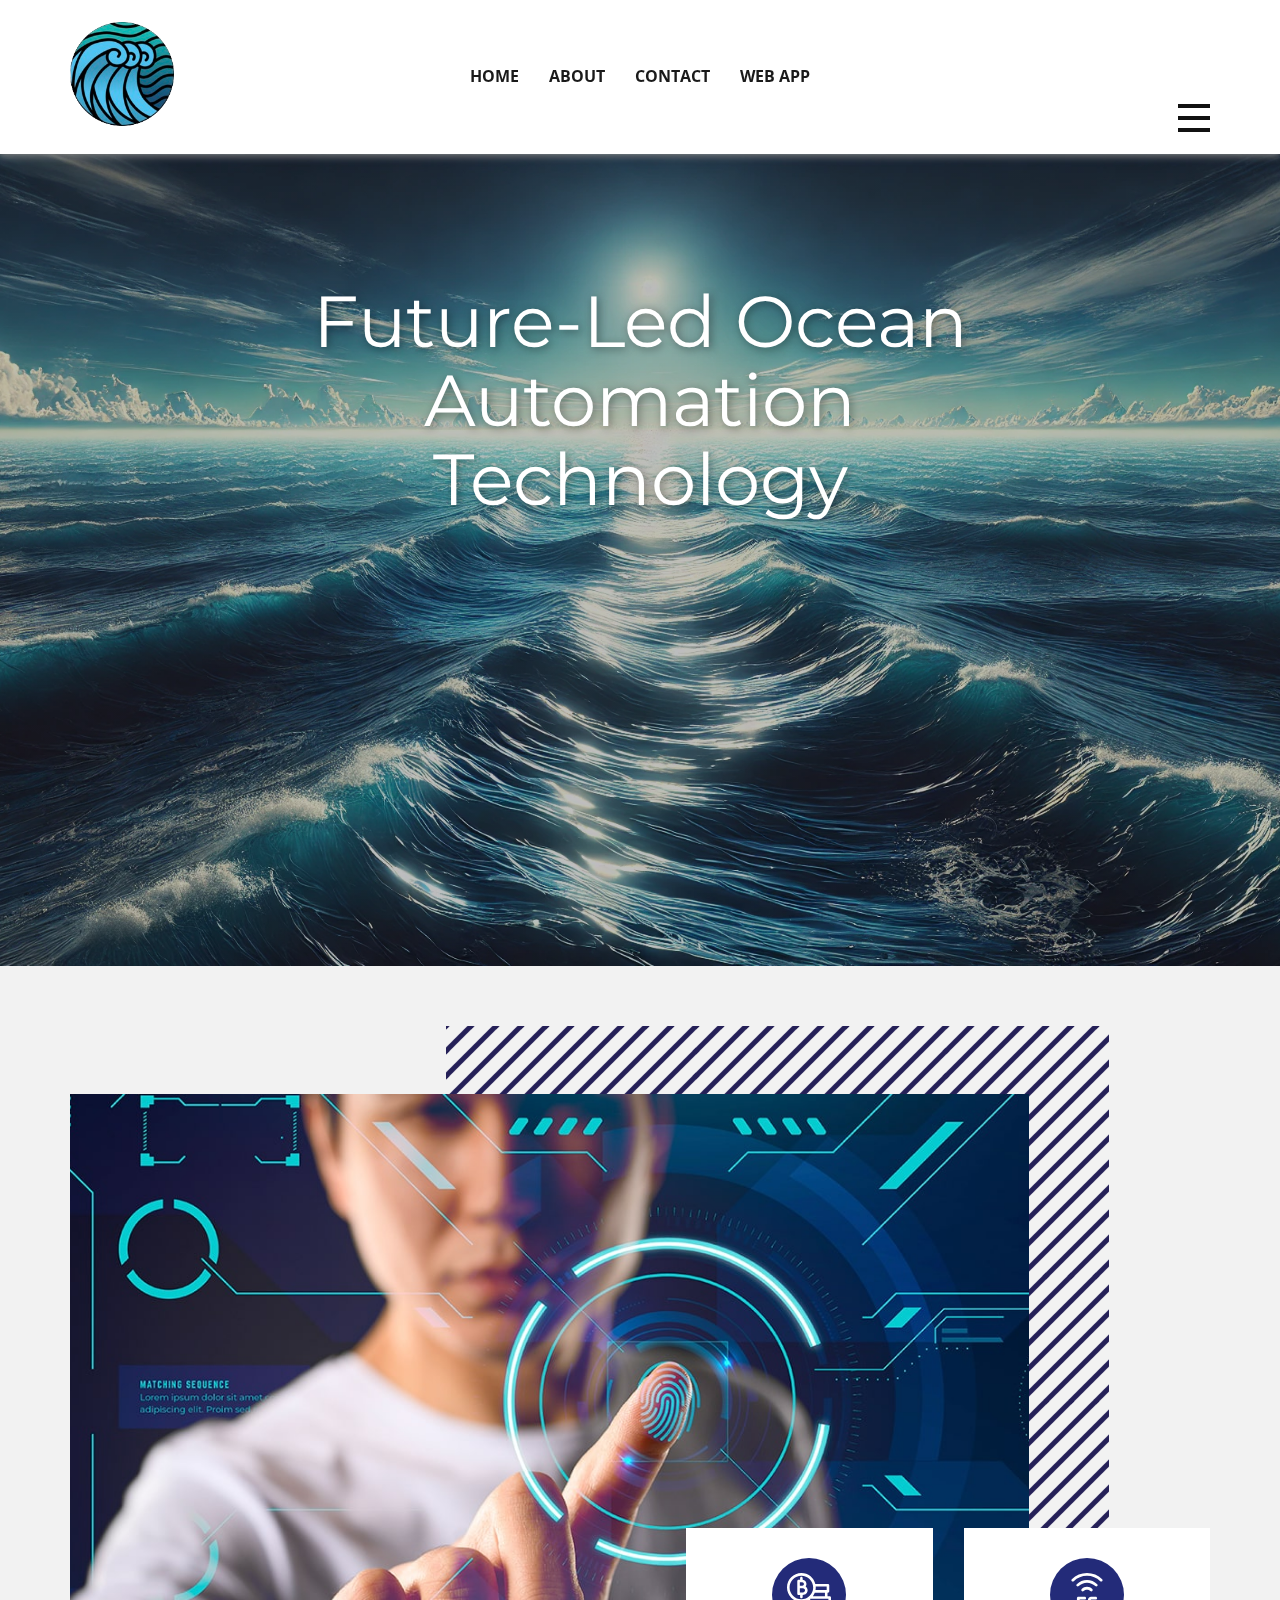
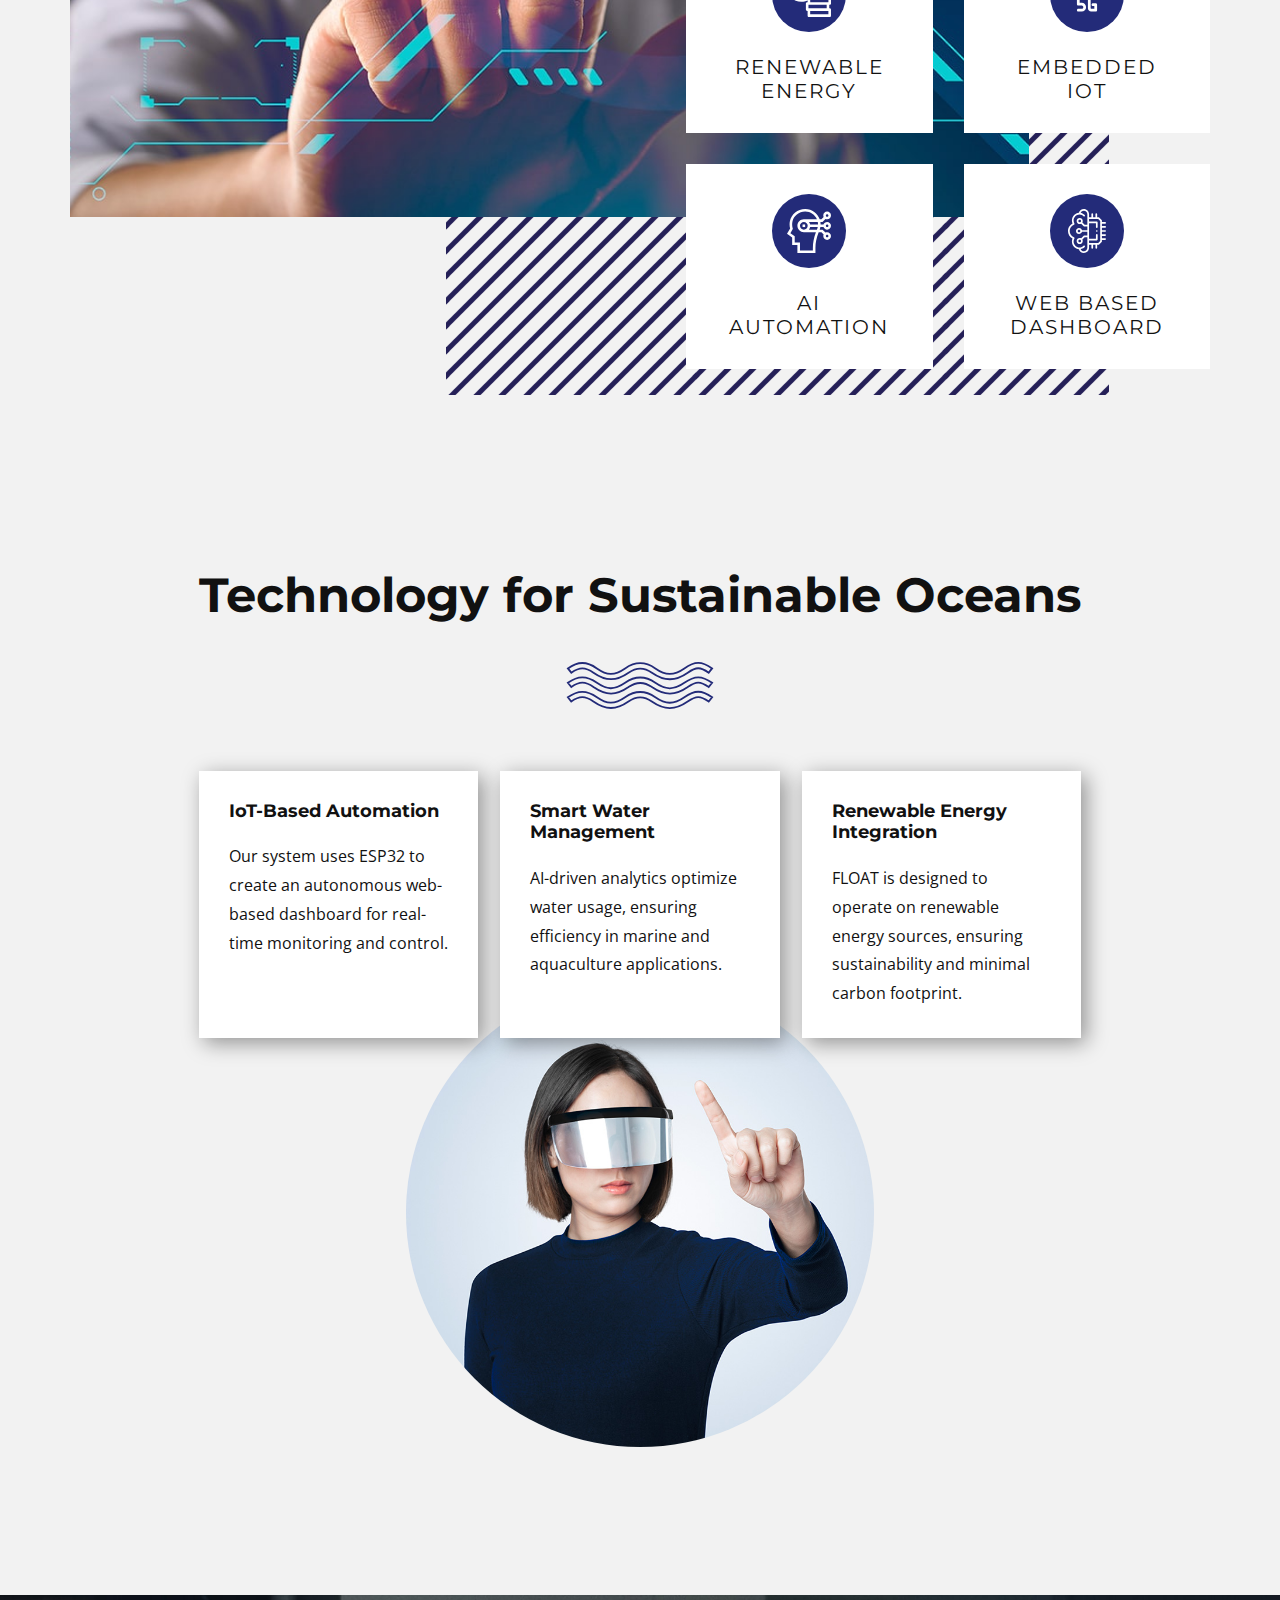
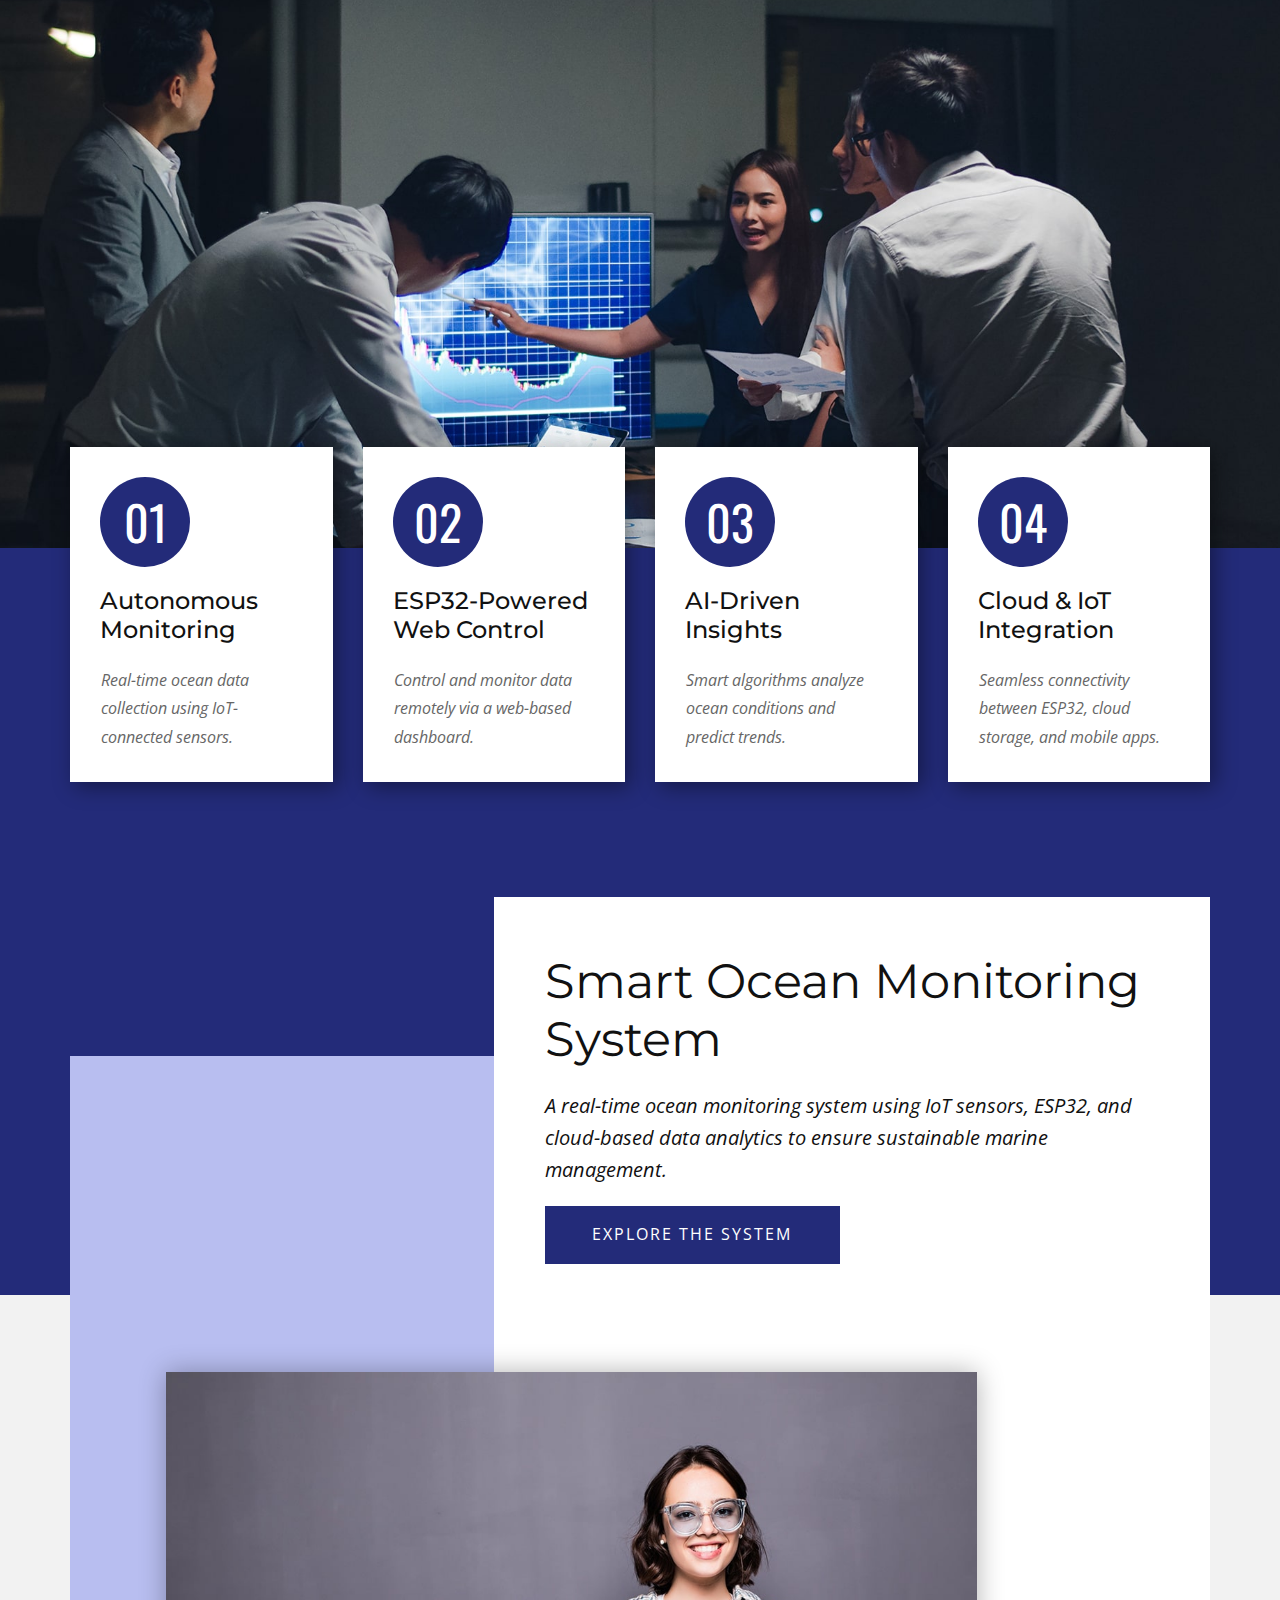
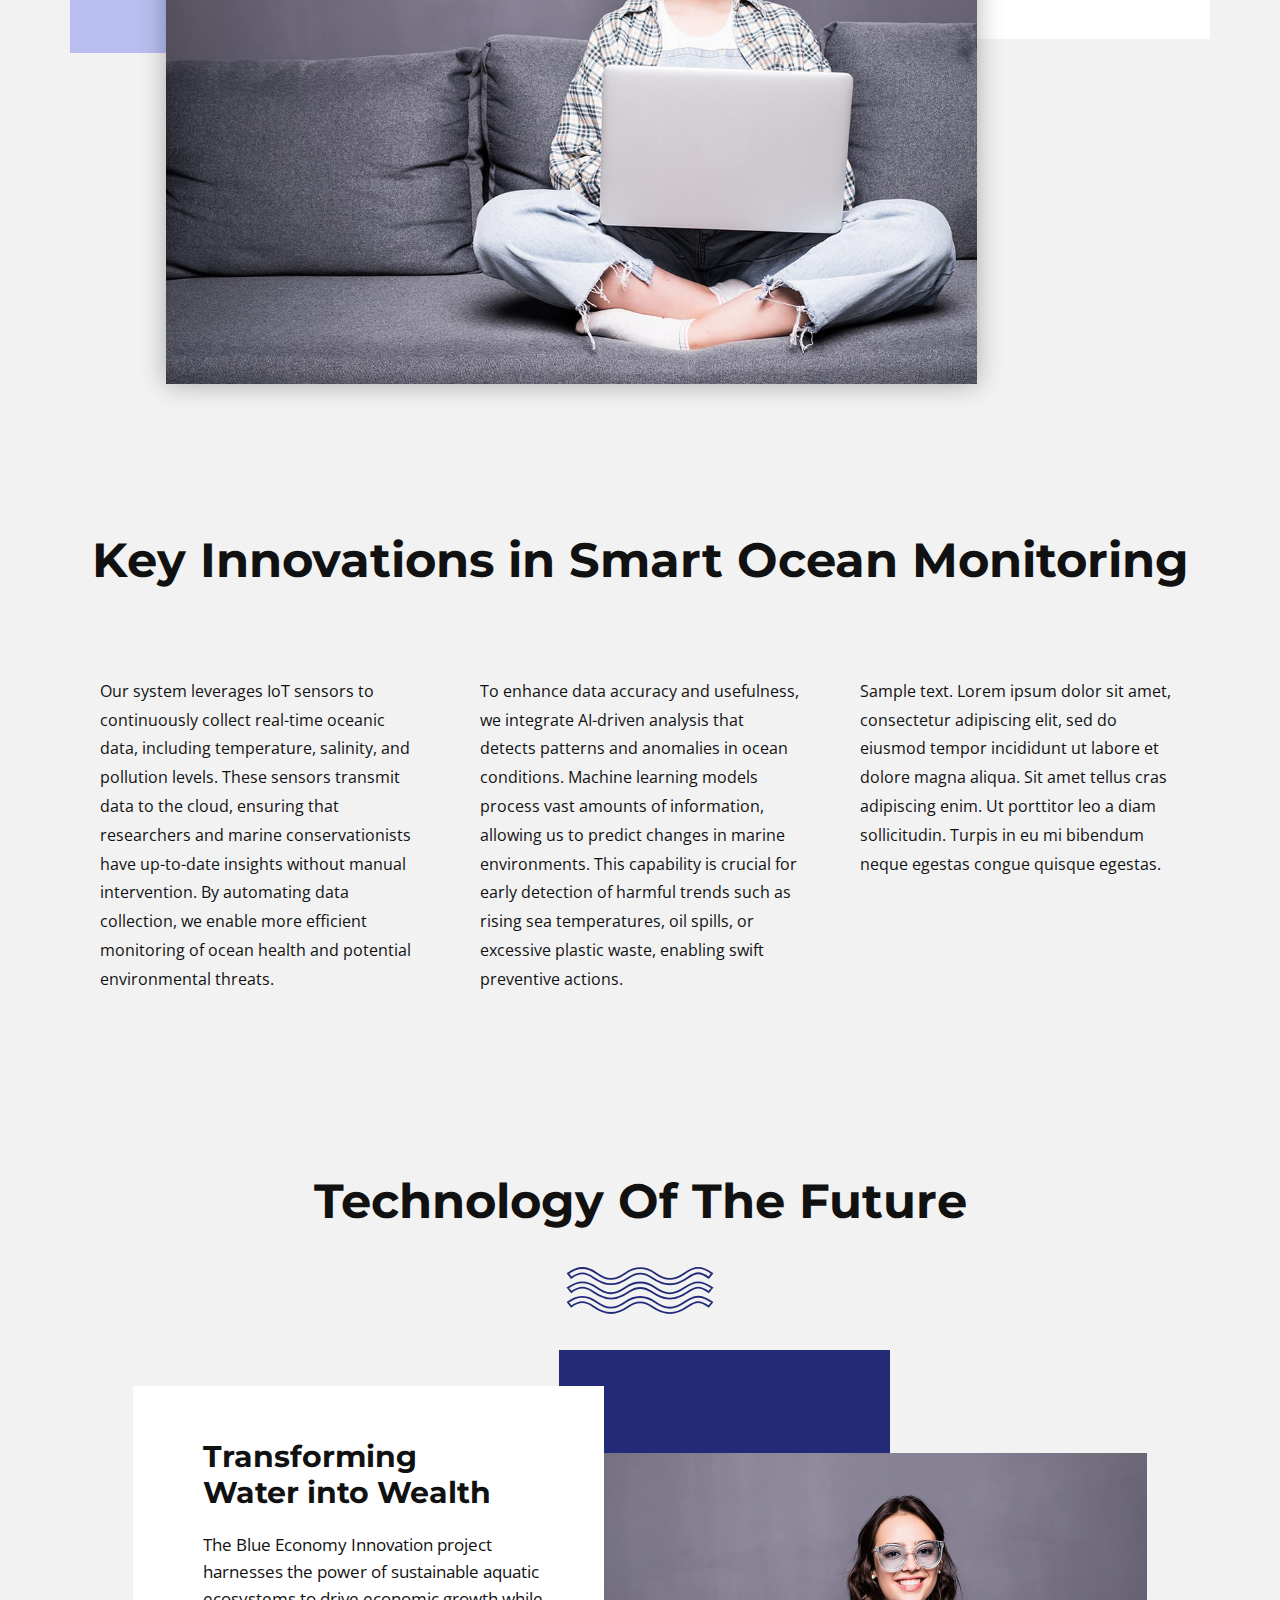
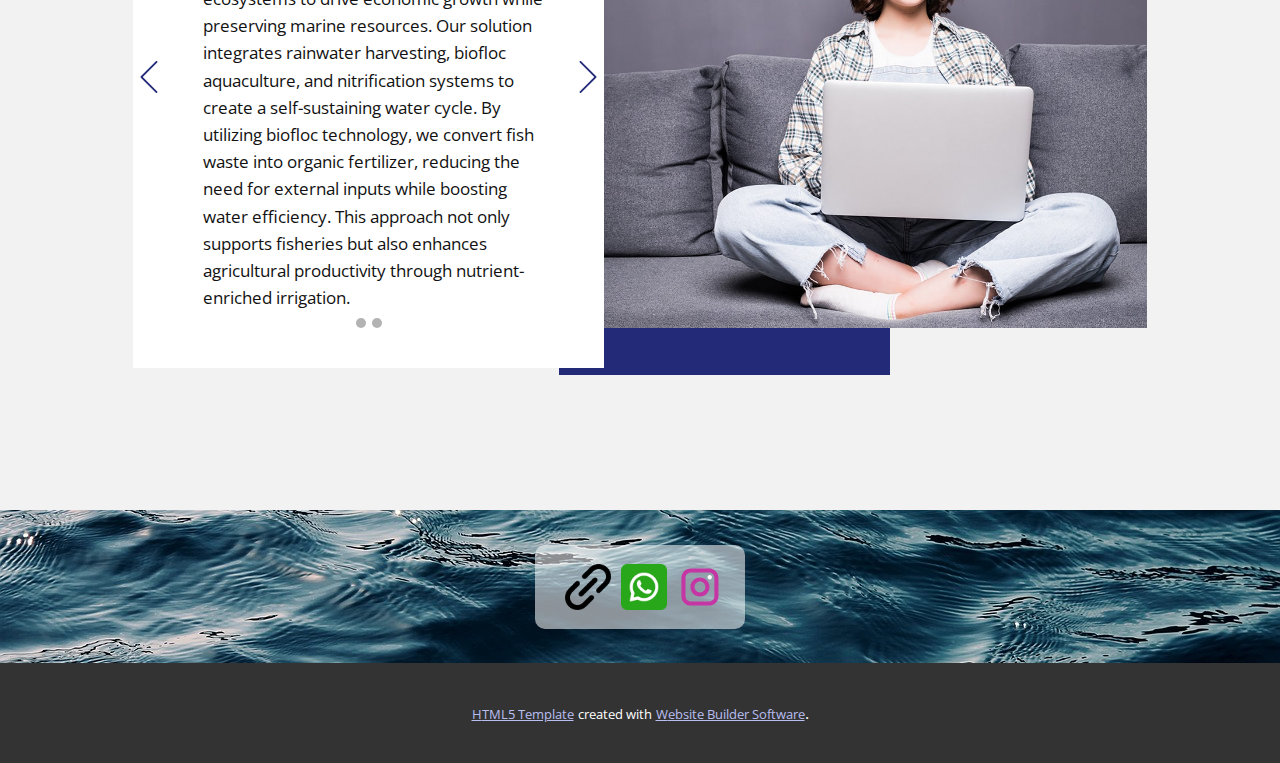
==== index.html @ d24fdb43 "Add files via upload" ====
<!DOCTYPE html>
<html style="font-size: 16px;" lang="en"><head>
    <meta name="viewport" content="width=device-width, initial-scale=1.0">
    <meta charset="utf-8">
    <meta name="keywords" content="​Join Accenture’s virtual program for new perspectives, ​Technology Of The Future, 01, 02, 03, 04, ​AI &amp;amp; Digital Platform, ​Essential 8 Emerging Technologies, ​Technology Of The Future, Join our newsletter">
    <meta name="description" content="">
    <title>Home</title>
    <link rel="stylesheet" href="nicepage.css" media="screen">
<link rel="stylesheet" href="Home.css" media="screen">
    <script class="u-script" type="text/javascript" src="jquery.js" defer=""></script>
    <script class="u-script" type="text/javascript" src="nicepage.js" defer=""></script>
    <meta name="generator" content="Nicepage 5.20.7, nicepage.com">
    <link id="u-theme-google-font" rel="stylesheet" href="https://fonts.googleapis.com/css?family=Montserrat:100,100i,200,200i,300,300i,400,400i,500,500i,600,600i,700,700i,800,800i,900,900i|Open+Sans:300,300i,400,400i,500,500i,600,600i,700,700i,800,800i">
    <link id="u-page-google-font" rel="stylesheet" href="https://fonts.googleapis.com/css?family=Montserrat:100,100i,200,200i,300,300i,400,400i,500,500i,600,600i,700,700i,800,800i,900,900i|Oswald:200,300,400,500,600,700|Montserrat:100,100i,200,200i,300,300i,400,400i,500,500i,600,600i,700,700i,800,800i,900,900i">
    
    
    
    
    
    
    
    
    
    <script type="application/ld+json">{
		"@context": "http://schema.org",
		"@type": "Organization",
		"name": "Portfolio",
		"logo": "images/image_2025-03-29_000537773-removebg-preview.png",
		"sameAs": [
				"https://linktr.ee/F.L.O.A.T",
				"https://wa.me/9354230250",
				"https://www.instagram.com/_f.l.o.a.t._?igsh=OXAwNG43eWs0OWc5"
		]
}</script>
    <meta name="theme-color" content="#232b79">
    <meta property="og:title" content="Home">
    <meta property="og:type" content="website">
  <meta data-intl-tel-input-cdn-path="intlTelInput/"></head>
  <body data-home-page="Home.html" data-home-page-title="Home" data-path-to-root="./" data-include-products="false" class="u-body u-xl-mode" data-lang="en"><header class="u-box-shadow u-clearfix u-header u-sticky u-header" id="sec-a184"><div class="u-clearfix u-sheet u-sheet-1">
        <a href="Home.html" class="u-image u-logo u-image-1" data-image-width="170" data-image-height="170" title="Home">
          <img src="images/image_2025-03-29_000537773-removebg-preview.png" class="u-logo-image u-logo-image-1">
        </a>
        <nav class="u-menu u-menu-hamburger u-offcanvas u-menu-1" data-responsive-from="XL">
          <div class="menu-collapse" style="font-size: 1rem; letter-spacing: 0px; font-weight: 500;">
            <a class="u-button-style u-custom-active-color u-custom-border u-custom-border-color u-custom-hover-color u-custom-left-right-menu-spacing u-custom-padding-bottom u-custom-text-active-color u-custom-text-color u-custom-text-hover-color u-custom-top-bottom-menu-spacing u-nav-link u-text-active-palette-1-base u-text-hover-palette-2-base" href="#" style="padding: 8px 0px; font-size: calc(1em + 16px);">
              <svg class="u-svg-link" viewBox="0 0 24 24"><use xmlns:xlink="http://www.w3.org/1999/xlink" xlink:href="#menu-hamburger"></use></svg>
              <svg class="u-svg-content" version="1.1" id="menu-hamburger" viewBox="0 0 16 16" x="0px" y="0px" xmlns:xlink="http://www.w3.org/1999/xlink" xmlns="http://www.w3.org/2000/svg"><g><rect y="1" width="16" height="2"></rect><rect y="7" width="16" height="2"></rect><rect y="13" width="16" height="2"></rect>
</g></svg>
            </a>
          </div>
          <div class="u-custom-menu u-nav-container">
            <ul class="u-nav u-spacing-2 u-unstyled u-nav-1"><li class="u-nav-item"><a class="u-active-grey-5 u-button-style u-hover-grey-10 u-nav-link u-text-active-grey-90 u-text-grey-90 u-text-hover-grey-90" href="Home.html" style="padding: 10px 20px;">Home</a>
</li><li class="u-nav-item"><a class="u-active-grey-5 u-button-style u-hover-grey-10 u-nav-link u-text-active-grey-90 u-text-grey-90 u-text-hover-grey-90" href="About.html" style="padding: 10px 20px;">About</a>
</li><li class="u-nav-item"><a class="u-active-grey-5 u-button-style u-hover-grey-10 u-nav-link u-text-active-grey-90 u-text-grey-90 u-text-hover-grey-90" href="Contact.html" style="padding: 10px 20px;">Contact</a>
</li><li class="u-nav-item"><a class="u-active-grey-5 u-button-style u-hover-grey-10 u-nav-link u-text-active-grey-90 u-text-grey-90 u-text-hover-grey-90" href="#" target="_blank" style="padding: 10px 20px;">Web App</a>
</li></ul>
          </div>
          <div class="u-custom-menu u-nav-container-collapse">
            <div class="u-container-style u-inner-container-layout u-opacity u-opacity-90 u-palette-1-base u-sidenav">
              <div class="u-inner-container-layout u-sidenav-overflow">
                <div class="u-menu-close"></div>
                <ul class="u-align-center u-nav u-popupmenu-items u-unstyled u-nav-2"><li class="u-nav-item"><a class="u-button-style u-nav-link" href="Home.html" style="padding-top: 12px; padding-bottom: 12px;">Home</a>
</li><li class="u-nav-item"><a class="u-button-style u-nav-link" href="About.html" style="padding-top: 12px; padding-bottom: 12px;">About</a>
</li><li class="u-nav-item"><a class="u-button-style u-nav-link" href="Contact.html" style="padding-top: 12px; padding-bottom: 12px;">Contact</a>
</li><li class="u-nav-item"><a class="u-button-style u-nav-link" href="#" target="_blank" style="padding-top: 12px; padding-bottom: 12px;">Web App</a>
</li></ul>
              </div>
            </div>
            <div class="u-black u-menu-overlay u-opacity u-opacity-60"></div>
          </div>
        </nav>
        <nav class="u-align-center u-menu u-menu-one-level u-offcanvas u-menu-2">
          <div class="menu-collapse" style="font-size: 1rem; letter-spacing: 0px; font-weight: 700; text-transform: uppercase;">
            <a class="u-button-style u-custom-active-border-color u-custom-active-color u-custom-border u-custom-border-color u-custom-border-radius u-custom-borders u-custom-color u-custom-hover-border-color u-custom-hover-color u-custom-left-right-menu-spacing u-custom-text-active-color u-custom-text-color u-custom-text-decoration u-custom-text-hover-color u-custom-text-shadow u-custom-text-shadow-blur u-custom-text-shadow-color u-custom-text-shadow-transparency u-custom-text-shadow-x u-custom-text-shadow-y u-custom-top-bottom-menu-spacing u-nav-link" href="#" style="">
              <svg class="u-svg-link" preserveAspectRatio="xMidYMin slice" viewBox="0 0 60 60" style=""><use xmlns:xlink="http://www.w3.org/1999/xlink" xlink:href="#svg-0525"></use></svg>
              <svg class="u-svg-content" viewBox="0 0 60 60" x="0px" y="0px" id="svg-0525" style="enable-background:new 0 0 60 60;"><path d="M50.976,26.194C50.447,17.194,43.028,10,34.085,10c-5.43,0-10.688,2.663-13.946,7.008c-0.075-0.039-0.154-0.066-0.23-0.102
	c-0.198-0.096-0.399-0.187-0.604-0.269c-0.114-0.045-0.228-0.086-0.343-0.126c-0.203-0.071-0.409-0.134-0.619-0.191
	c-0.115-0.031-0.229-0.063-0.345-0.089c-0.225-0.051-0.455-0.09-0.687-0.125c-0.101-0.015-0.2-0.035-0.302-0.046
	C16.677,16.023,16.341,16,16,16c-4.963,0-9,4.037-9,9c0,0.127,0.008,0.252,0.016,0.377v0.004C2.857,27.649,0,32.399,0,37.154
	C0,44.237,5.762,50,12.845,50h24.508c0.104,0,0.207-0.006,0.311-0.014l0.062-0.008l0.134,0.008C37.962,49.994,38.064,50,38.169,50
	h9.803C54.604,50,60,44.604,60,37.972C60,32.483,56.173,27.56,50.976,26.194z M47.972,48h-9.803c-0.059,0-0.116-0.005-0.174-0.009
	l-0.271-0.011l-0.198,0.011C37.469,47.995,37.411,48,37.353,48H12.845C6.865,48,2,43.135,2,37.154C2,33,4.705,28.688,8.433,26.901
	L9,26.63V26c0-0.127,0.008-0.256,0.015-0.386l0.009-0.16l-0.012-0.21C9.006,25.163,9,25.082,9,25c0-3.859,3.141-7,7-7
	c0.309,0,0.614,0.027,0.917,0.067c0.078,0.01,0.156,0.023,0.233,0.036c0.267,0.044,0.53,0.102,0.789,0.177
	c0.035,0.01,0.071,0.017,0.106,0.027c0.285,0.087,0.563,0.197,0.835,0.321c0.071,0.032,0.14,0.067,0.21,0.101
	c0.24,0.119,0.475,0.249,0.702,0.396C21.719,20.373,23,22.538,23,25c0,0.553,0.447,1,1,1s1-0.447,1-1c0-2.754-1.246-5.219-3.2-6.871
	C24.667,14.379,29.388,12,34.085,12c7.745,0,14.177,6.135,14.848,13.888c-1.022-0.072-2.552-0.109-4.083,0.124
	c-0.546,0.083-0.921,0.593-0.838,1.139c0.075,0.495,0.501,0.85,0.987,0.85c0.05,0,0.101-0.004,0.151-0.012
	c2.227-0.337,4.548-0.021,4.684-0.002C54.49,28.872,58,33.161,58,37.972C58,43.501,53.501,48,47.972,48z"></path></svg>
            </a>
          </div>
          <div class="u-custom-menu u-nav-container">
            <ul class="u-nav u-spacing-30 u-unstyled u-nav-3"><li class="u-nav-item"><a class="u-border-4 u-border-active-palette-4-base u-border-hover-palette-1-base u-border-no-left u-border-no-right u-border-no-top u-button-style u-nav-link u-text-active-palette-1-base u-text-grey-90 u-text-hover-grey-90" href="Home.html" style="padding: 10px 0px;">Home</a>
</li><li class="u-nav-item"><a class="u-border-4 u-border-active-palette-4-base u-border-hover-palette-1-base u-border-no-left u-border-no-right u-border-no-top u-button-style u-nav-link u-text-active-palette-1-base u-text-grey-90 u-text-hover-grey-90" href="About.html" style="padding: 10px 0px;">About</a>
</li><li class="u-nav-item"><a class="u-border-4 u-border-active-palette-4-base u-border-hover-palette-1-base u-border-no-left u-border-no-right u-border-no-top u-button-style u-nav-link u-text-active-palette-1-base u-text-grey-90 u-text-hover-grey-90" href="Contact.html" style="padding: 10px 0px;">Contact</a>
</li><li class="u-nav-item"><a class="u-border-4 u-border-active-palette-4-base u-border-hover-palette-1-base u-border-no-left u-border-no-right u-border-no-top u-button-style u-nav-link u-text-active-palette-1-base u-text-grey-90 u-text-hover-grey-90" href="#" target="_blank" style="padding: 10px 0px;">Web App</a>
</li></ul>
          </div>
          <div class="u-custom-menu u-nav-container-collapse">
            <div class="u-black u-container-style u-inner-container-layout u-opacity u-opacity-95 u-sidenav">
              <div class="u-inner-container-layout u-sidenav-overflow">
                <div class="u-menu-close"></div>
                <ul class="u-align-center u-nav u-popupmenu-items u-unstyled u-nav-4"><li class="u-nav-item"><a class="u-button-style u-nav-link" href="Home.html">Home</a>
</li><li class="u-nav-item"><a class="u-button-style u-nav-link" href="About.html">About</a>
</li><li class="u-nav-item"><a class="u-button-style u-nav-link" href="Contact.html">Contact</a>
</li><li class="u-nav-item"><a class="u-button-style u-nav-link" href="#" target="_blank">Web App</a>
</li></ul>
              </div>
            </div>
            <div class="u-black u-menu-overlay u-opacity u-opacity-70"></div>
          </div>
        </nav>
      </div><style class="u-sticky-style" data-style-id="e144">.u-sticky-fixed.u-sticky-e144:before, .u-body.u-sticky-fixed .u-sticky-e144:before {
borders: top right bottom left !important
}</style></header> 
    <section class="u-align-center u-clearfix u-container-align-center u-image u-shading u-section-1" id="carousel_5ad0" src="" data-image-width="1792" data-image-height="1024">
      <div class="u-clearfix u-sheet u-valign-middle-xs u-sheet-1">
        <h1 class="u-custom-font u-font-montserrat u-text u-text-body-alt-color u-title u-text-1">Future-Led Ocean Automation Technology</h1>
      </div>
    </section>
    <section class="u-align-right u-clearfix u-container-align-right u-grey-5 u-section-2" id="sec-227e">
      <div class="u-clearfix u-sheet u-valign-middle u-sheet-1">
        <div class="u-container-style u-expanded-width-xs u-group u-image u-image-tiles u-image-1">
          <div class="u-container-layout u-container-layout-1"></div>
        </div>
        <img src="images/sa-min.jpg" alt="" class="u-expanded-width-xs u-image u-image-default u-image-2">
        <div class="u-list u-list-1">
          <div class="u-repeater u-repeater-1">
            <div class="u-container-style u-list-item u-repeater-item u-video-cover u-white u-list-item-1">
              <div class="u-container-layout u-similar-container u-valign-top u-container-layout-2"><span class="u-icon u-icon-circle u-palette-1-base u-icon-1"><svg class="u-svg-link" preserveAspectRatio="xMidYMin slice" viewBox="0 0 511.986 511.986" style=""><use xmlns:xlink="http://www.w3.org/1999/xlink" xlink:href="#svg-f280"></use></svg><svg class="u-svg-content" viewBox="0 0 511.986 511.986" id="svg-f280"><g><path d="m496.986 370.039c8.284 0 15-6.716 15-15v-70.686c0-8.284-6.716-15-15-15h-25.507v-40.686h5.254c8.284 0 15-6.716 15-15v-70.686c0-8.284-6.716-15-15-15h-146.838c-17.964-73.052-84.014-127.404-162.531-127.404-92.285 0-167.364 75.079-167.364 167.364s75.079 167.364 167.364 167.364c26.047 0 50.721-5.984 72.726-16.644v21.378h-5.254c-8.284 0-15 6.716-15 15v70.685c0 8.284 6.716 15 15 15h5v55.686c0 8.284 6.716 15 15 15h241.897c8.284 0 15-6.716 15-15v-70.686c0-8.284-6.716-15-15-15h-5v-40.685zm-55.507-100.685h-141.071c9.424-12.334 17.178-26.007 22.914-40.686h118.158v40.686zm20.254-111.372v40.686h-129.843c1.857-9.964 2.838-20.233 2.838-30.727 0-3.344-.11-6.662-.305-9.958h127.31zm-431.733 9.959c0-75.743 61.622-137.364 137.364-137.364s137.364 61.621 137.364 137.364-61.621 137.364-137.364 137.364-137.364-61.621-137.364-137.364zm240.09 132.036c.267-.208.534-.414.8-.623h211.097v40.686h-211.897zm211.643 181.433h-211.897v-40.686h211.897zm-20-70.686h-206.897-5v-40.685h5.254 206.643z"></path><path d="m216.944 157.295c6.122-8.188 9.752-18.343 9.752-29.331 0-25.461-19.489-46.449-44.331-48.847v-21.45c0-8.284-6.716-15-15-15s-15 6.716-15 15v21.216h-17.775c-8.284 0-15 6.716-15 15v68.203.11 79.801c0 3.99 1.589 7.815 4.417 10.63 2.812 2.799 6.617 4.37 10.583 4.37h.067c.176-.001 8.062-.036 17.707-.074v21.29c0 8.284 6.716 15 15 15s15-6.716 15-15v-21.389c1.052-.002 1.984-.003 2.763-.003 30.254 0 54.868-24.614 54.868-54.868.001-18.398-9.112-34.698-23.051-44.658zm-39.33-48.411c10.521 0 19.082 8.56 19.082 19.081s-8.56 19.081-19.082 19.081c-3.169 0-9.179.017-15.723.041h-12.3v-38.203zm7.513 117.938c-6.462 0-23.092.062-35.537.113v-49.801c3.963-.016 8.28-.033 12.386-.047h23.151c13.712 0 24.868 11.156 24.868 24.868s-11.155 24.867-24.868 24.867z"></path>
</g></svg></span>
                <h4 class="u-align-center u-text u-text-1">Renewable energy</h4>
              </div>
            </div>
            <div class="u-align-center u-container-align-center u-container-style u-list-item u-repeater-item u-video-cover u-white u-list-item-2">
              <div class="u-container-layout u-similar-container u-valign-top u-container-layout-3"><span class="u-icon u-icon-circle u-palette-1-base u-icon-2"><svg class="u-svg-link" preserveAspectRatio="xMidYMin slice" viewBox="0 0 24 24" style=""><use xmlns:xlink="http://www.w3.org/1999/xlink" xlink:href="#svg-56aa"></use></svg><svg class="u-svg-content" viewBox="0 0 24 24" id="svg-56aa"><path d="m19.75 4.687c-.191 0-.382-.072-.528-.218-1.93-1.914-4.495-2.969-7.222-2.969s-5.292 1.055-7.222 2.969c-.294.292-.768.29-1.061-.004-.292-.294-.29-.77.004-1.061 2.214-2.195 5.154-3.404 8.279-3.404s6.065 1.209 8.278 3.404c.294.291.296.767.004 1.061-.146.147-.339.222-.532.222z"></path><path d="m17.052 7.362c-.191 0-.382-.072-.528-.218-1.211-1.201-2.817-1.862-4.524-1.862s-3.313.661-4.524 1.863c-.294.292-.769.29-1.061-.004-.291-.294-.29-.769.004-1.061 1.494-1.481 3.476-2.298 5.581-2.298s4.087.816 5.581 2.298c.294.292.296.767.004 1.061-.147.147-.34.221-.533.221z"></path><path d="m14.354 10.038c-.193 0-.386-.074-.533-.222-.963-.971-2.681-.971-3.644 0-.291.294-.765.296-1.06.004-.294-.291-.296-.766-.004-1.06.765-.772 1.791-1.197 2.887-1.197s2.122.425 2.887 1.196c.292.294.29.77-.004 1.061-.147.146-.338.218-.529.218z"></path><path d="m9.125 21h-1.875c-.414 0-.75-.336-.75-.75s.336-.75.75-.75h1.875c.482 0 .875-.393.875-.875s-.393-.875-.875-.875h-1.875c-.414 0-.75-.336-.75-.75v-3.25c0-.414.336-.75.75-.75h3.5c.414 0 .75.336.75.75s-.336.75-.75.75h-2.75v1.75h1.125c1.31 0 2.375 1.065 2.375 2.375s-1.065 2.375-2.375 2.375z"></path><path d="m16.75 21h-2.5c-.965 0-1.75-.785-1.75-1.75v-4.5c0-.965.785-1.75 1.75-1.75h2.5c.414 0 .75.336.75.75s-.336.75-.75.75h-2.5c-.138 0-.25.112-.25.25v4.5c0 .138.112.25.25.25h1.75v-1.5h-.75c-.414 0-.75-.336-.75-.75s.336-.75.75-.75h1.5c.414 0 .75.336.75.75v3c0 .414-.336.75-.75.75z"></path></svg></span>
                <h4 class="u-text u-text-2">Embedded Iot</h4>
              </div>
            </div>
            <div class="u-align-center u-container-align-center u-container-style u-list-item u-repeater-item u-video-cover u-white u-list-item-3">
              <div class="u-container-layout u-similar-container u-valign-top u-container-layout-4"><span class="u-icon u-icon-circle u-palette-1-base u-icon-3"><svg class="u-svg-link" preserveAspectRatio="xMidYMin slice" viewBox="0 0 512.012 512.012" style=""><use xmlns:xlink="http://www.w3.org/1999/xlink" xlink:href="#svg-6a66"></use></svg><svg class="u-svg-content" viewBox="0 0 512.012 512.012" id="svg-6a66"><g><path d="m59.998 332.666v87.346h61v92h210v-62.218c0-56.303 12.309-115.303 37.563-179.782h32.224l25.611 25.611c-2.817 5.875-4.398 12.451-4.398 19.39 0 24.813 20.187 45 45 45s45-20.187 45-45-20.187-45-45-45c-6.938 0-13.514 1.581-19.389 4.398l-34.398-34.398h-32.572c3.497-9.779 6.115-19.796 7.843-30.01h36.096c6.192 17.469 22.865 30.01 42.42 30.01 24.813 0 45-20.187 45-45s-20.187-45-45-45c-19.555 0-36.228 12.541-42.42 30h-33.58c0-10.152-.845-20.177-2.485-30h24.698l34.398-34.397c5.875 2.817 12.45 4.398 19.389 4.398 24.813 0 45-20.187 45-45s-20.187-45-45-45-45 20.187-45 45c0 6.939 1.581 13.514 4.398 19.389l-25.611 25.61h-19.994c-24.022-68.126-88.986-119.066-167.616-120-88.723-1.043-163.221 61.684-179.498 143.168-5.685 28.455-4.837 56.601 2.51 83.77l-36.173 62.25zm407-32.654c8.271 0 15 6.729 15 15s-6.729 15-15 15-15-6.729-15-15 6.728-15 15-15zm0-120c8.271 0 15 6.729 15 15s-6.729 15-15 15-15-6.729-15-15 6.728-15 15-15zm0-120c8.271 0 15 6.729 15 15s-6.729 15-15 15-15-6.729-15-15 6.728-15 15-15zm-117.798 178.089c-.272.639-.533 1.273-.802 1.911h-92.44c6.565-8.725 11.274-18.921 13.531-30.01h88.481c-1.971 9.61-4.896 18.996-8.77 28.099zm-108.202-43.089c0 24.813-20.187 45-45 45s-45-20.187-45-45 20.187-45 45-45 45 20.187 45 45zm120-15h-91.509c-2.258-11.079-6.967-21.275-13.532-30h101.998c1.993 9.704 3.043 19.738 3.043 30zm-297.903-30.954c13.953-69.845 76.913-119.906 149.725-119.047 60.427.717 112.514 37.715 135.55 90.001h-152.372c-41.355 0-75 33.645-75 75s33.645 75 75 74.99h140.455c-23.819 63.823-35.455 122.919-35.455 179.792v32.218h-150v-92h-61v-72.655l-50.417-36.534 29.076-50.038c-.795-4.156-14.724-35.852-5.562-81.727z"></path><path d="m180.998 180.012h30v30h-30z"></path>
</g></svg></span>
                <h4 class="u-text u-text-3">Ai Automation</h4>
              </div>
            </div>
            <div class="u-align-center u-container-align-center u-container-style u-list-item u-repeater-item u-video-cover u-white u-list-item-4">
              <div class="u-container-layout u-similar-container u-valign-top u-container-layout-5"><span class="u-icon u-icon-circle u-palette-1-base u-icon-4"><svg class="u-svg-link" preserveAspectRatio="xMidYMin slice" viewBox="0 0 512 512" style=""><use xmlns:xlink="http://www.w3.org/1999/xlink" xlink:href="#svg-900f"></use></svg><svg class="u-svg-content" viewBox="0 0 512 512" id="svg-900f"><g><path d="m467.5 218.79c5.523 0 10-4.477 10-10s-4.477-10-10-10h-37.882v-27.225h37.882c5.523 0 10-4.477 10-10s-4.477-10-10-10h-37.882v-16.361c0-2.651-1.052-5.193-2.926-7.068l-28.917-28.941c-1.875-1.877-4.42-2.932-7.074-2.932h-16.365v-37.848c0-5.523-4.477-10-10-10s-10 4.477-10 10v37.848h-27.23v-37.848c0-5.523-4.477-10-10-10s-10 4.477-10 10v37.848h-27.202v-35.836c0-33.32-27.11-60.427-60.434-60.427-27.264 0-50.959 18.428-58.186 44.029-20.782 2.112-40.037 11.3-54.896 26.343-16.78 16.99-26.021 39.501-26.021 63.386 0 11.853 2.34 23.593 6.827 34.476-14.037 7.459-26.081 18.186-35.211 31.443-11.437 16.608-17.483 36.079-17.483 56.309 0 37.241 20.362 70.644 52.689 87.78-4.482 10.863-6.82 22.593-6.82 34.448 0 23.885 9.241 46.396 26.021 63.386 14.858 15.043 34.113 24.231 54.895 26.343 7.226 25.618 30.923 44.057 58.187 44.057 33.323 0 60.434-27.107 60.434-60.427v-35.864h27.202v37.876c0 5.523 4.477 10 10 10s10-4.477 10-10v-37.876h27.23v37.876c0 5.523 4.477 10 10 10s10-4.477 10-10v-37.876h16.365c2.652 0 5.195-1.053 7.071-2.929l28.917-28.913c1.875-1.875 2.929-4.419 2.929-7.071v-16.39h37.88c5.523 0 10-4.477 10-10s-4.477-10-10-10h-37.882v-27.196h37.882c5.523 0 10-4.477 10-10s-4.477-10-10-10h-37.882v-27.224h37.882c5.523 0 10-4.477 10-10s-4.477-10-10-10h-37.882v-27.196zm-248.028 273.21c-16.589 0-31.194-10.201-37.343-24.932 7.294-1.306 14.406-3.525 21.245-6.663 9.939-4.563 18.828-10.808 26.419-18.562 3.863-3.947 3.796-10.278-.15-14.142-3.947-3.863-10.277-3.796-14.142.15-5.875 6-12.762 10.837-20.469 14.375-8.144 3.736-16.776 5.807-25.659 6.167-38.072-.628-69.004-32.056-69.004-70.182 0-12.047 3.095-23.917 8.95-34.329 1.412-2.509 1.673-5.505.717-8.22-.955-2.716-3.035-4.888-5.706-5.961-30.27-12.157-49.83-41.093-49.83-73.715 0-32.631 19.557-61.555 49.824-73.686 5.946-3.215 7.613-7.941 5.001-14.175-5.859-10.442-8.956-22.326-8.956-34.366 0-38.126 30.932-69.554 69.004-70.182 8.827.359 17.466 2.432 25.657 6.166 7.721 3.544 14.603 8.385 20.456 14.389 1.96 2.01 4.56 3.02 7.162 3.02 2.516 0 5.035-.944 6.979-2.839 3.955-3.855 4.035-10.187.18-14.141-7.576-7.771-16.47-14.031-26.458-18.616-6.86-3.127-13.962-5.341-21.221-6.646 6.149-14.719 20.754-24.91 37.344-24.91 22.295 0 40.434 18.136 40.434 40.427v122.603h-31.132l-26.531-26.528c2.824-5.155 4.33-10.963 4.33-17.004 0-9.476-3.69-18.385-10.393-25.086-13.832-13.83-36.34-13.831-50.173 0-6.701 6.701-10.392 15.61-10.392 25.085s3.69 18.384 10.392 25.085c6.916 6.915 16.001 10.373 25.086 10.373 5.86 0 11.716-1.448 16.995-4.325l29.472 29.469c2.133 1.909 4.49 2.886 7.071 2.929h35.274v42.956h-62.667c-4.332-14.694-17.948-25.455-34.039-25.455-19.552 0-35.458 15.905-35.458 35.455 0 19.565 15.906 35.483 35.458 35.483 16.094 0 29.712-10.773 34.041-25.483h62.665v42.956h-35.274c-.268 0-.498.014-.71.034-2.318.164-4.591 1.124-6.364 2.897l-29.473 29.493c-13.46-7.335-30.702-5.324-42.078 6.05-6.708 6.708-10.398 15.624-10.392 25.107.006 9.469 3.701 18.364 10.392 25.036 6.918 6.917 16.004 10.374 25.09 10.374 9.082 0 18.164-3.456 25.073-10.364 6.701-6.682 10.396-15.576 10.402-25.045.004-6.05-1.503-11.866-4.332-17.028l26.535-26.553h31.129v122.631c.002 22.292-18.136 40.428-40.431 40.428zm-32.899-352.501c0 4.133-1.61 8.019-4.533 10.942-6.036 6.035-15.855 6.035-21.891 0-2.923-2.923-4.533-6.809-4.533-10.942s1.61-8.02 4.533-10.942c6.036-6.034 15.856-6.034 21.891 0 2.923 2.922 4.533 6.808 4.533 10.942zm-7.888 116.487c0 8.537-6.947 15.483-15.486 15.483-8.523 0-15.458-6.946-15.458-15.483 0-8.521 6.935-15.455 15.458-15.455 8.539 0 15.486 6.933 15.486 15.455zm7.888 116.523c-.003 4.121-1.609 7.991-4.533 10.906-6.036 6.034-15.856 6.035-21.901-.01-2.914-2.905-4.521-6.775-4.523-10.896-.003-4.135 1.607-8.024 4.533-10.95 6.035-6.033 15.855-6.034 21.889-.001.001.001.002.002.003.004 0 0 .001.001.001.001 2.925 2.926 4.534 6.813 4.531 10.946zm223.045.144-23.058 23.056h-106.655v-29.634h90.073c5.523 0 10-4.477 10-10v-55.218c0-5.523-4.477-10-10-10s-10 4.477-10 10v45.218h-80.073v-180.15h80.073v45.104c0 5.523 4.477 10 10 10s10-4.477 10-10v-55.104c0-5.523-4.477-10-10-10h-90.073v-29.662h106.652l23.061 23.081z"></path><path d="m369.979 245.958c-5.523 0-10 4.477-10 10v.028c0 5.523 4.477 9.986 10 9.986s10-4.491 10-10.014-4.478-10-10-10z"></path>
</g></svg></span>
                <h4 class="u-text u-text-4">Web based Dashboard</h4>
              </div>
            </div>
          </div>
        </div>
      </div>
    </section>
    <section class="u-align-center u-clearfix u-container-align-center u-grey-5 u-section-3" id="carousel_082c">
      <div class="u-clearfix u-sheet u-sheet-1">
        <h2 class="u-text u-text-default u-text-1"> Technology for Sustainable Oceans</h2>
        <div class="u-border-2 u-border-palette-1-base u-shape u-shape-svg u-text-grey-5 u-shape-1">
          <svg class="u-svg-link" preserveAspectRatio="none" viewBox="0 0 160 50" style=""><use xmlns:xlink="http://www.w3.org/1999/xlink" xlink:href="#svg-0c8e"></use></svg>
          <svg class="u-svg-content" viewBox="-1 -1 162 52" x="0px" y="0px" id="svg-0c8e" style="enable-background:new 0 0 160 50;"><path d="M133,26.7c-13.9,9.7-25.8,9.7-39.8,0c-9.1-6.3-16.8-6.3-25.9,0c-13.8,9.6-25.1,9.6-38.9,0c-9.2-6.4-15.4-6.4-24.6,0L0,22
	c11.2-7.8,20.6-8.1,32.2,0c11,7.6,19,8.5,31.3,0c11.6-8.1,22.4-7.7,33.5,0c11.4,8,20.3,8.3,32.2,0c11.6-8.1,19.2-8.1,30.8,0
	l-3.8,4.7C146.9,20.2,142.3,20.2,133,26.7z M133,10.8c-13.9,9.7-25.8,9.7-39.8,0c-9.1-6.3-16.8-6.3-25.9,0
	c-13.8,9.6-25.1,9.6-38.9,0c-9.2-6.4-15.4-6.4-24.6,0L0,6.1c11.2-7.8,20.6-8.1,32.2,0c11,7.6,19,8.5,31.3,0C75.1-2,85.9-1.6,97,6.1
	c11.4,8,20.3,8.3,32.2,0C140.8-2,148.4-2,160,6.1l-3.8,4.7C146.9,4.3,142.3,4.3,133,10.8z M32.2,38c11,7.6,19,8.5,31.3,0
	c11.6-8.1,22.4-7.7,33.5,0c11.4,8,20.3,8.3,32.2,0c11.6-8.1,19.2-8.1,30.8,0l-3.8,4.7c-9.3-6.5-13.9-6.5-23.3,0
	c-13.9,9.7-25.8,9.7-39.8,0c-9.1-6.3-16.8-6.3-25.9,0c-13.8,9.6-25.1,9.6-38.9,0c-9.2-6.4-15.4-6.4-24.6,0L0,38
	C11.2,30.2,20.6,29.9,32.2,38z"></path></svg>
        </div>
        <div class="u-expanded-width-xs u-image u-image-circle u-preserve-proportions u-image-1" alt="" data-image-width="800" data-image-height="800">
          <div class="u-preserve-proportions-child" style="padding-top: 100%;"></div>
        </div>
        <div class="u-expanded-width-md u-expanded-width-sm u-expanded-width-xs u-list u-list-1">
          <div class="u-repeater u-repeater-1">
            <div class="u-align-left u-container-style u-list-item u-repeater-item u-white u-list-item-1">
              <div class="u-container-layout u-similar-container u-container-layout-1">
                <h5 class="u-text u-text-2"> IoT-Based Automation</h5>
                <p class="u-text u-text-default u-text-3"> Our system uses ESP32 to create an autonomous web-based dashboard for real-time monitoring and control.</p>
              </div>
            </div>
            <div class="u-align-left u-container-style u-list-item u-repeater-item u-video-cover u-white u-list-item-2">
              <div class="u-container-layout u-similar-container u-container-layout-2">
                <h5 class="u-text u-text-4"> Smart Water Management</h5>
                <p class="u-text u-text-default u-text-5"> AI-driven analytics optimize water usage, ensuring efficiency in marine and aquaculture applications.</p>
              </div>
            </div>
            <div class="u-align-left u-container-style u-list-item u-repeater-item u-video-cover u-white u-list-item-3">
              <div class="u-container-layout u-similar-container u-container-layout-3">
                <h5 class="u-text u-text-6"> Renewable Energy Integration</h5>
                <p class="u-text u-text-default u-text-7"> FLOAT is designed to operate on renewable energy sources, ensuring sustainability and minimal carbon footprint.</p>
              </div>
            </div>
          </div>
        </div>
      </div>
    </section>
    <section class="u-align-center u-clearfix u-container-align-center u-palette-1-base u-section-4" id="carousel_5f6d">
      <img class="u-expanded-width u-image u-image-1" src="images/swa-min.jpg">
      <div class="u-list u-list-1">
        <div class="u-repeater u-repeater-1">
          <div class="u-align-left u-container-style u-list-item u-repeater-item u-shape-round u-white u-list-item-1">
            <div class="u-container-layout u-similar-container u-container-layout-1">
              <div class="u-align-center u-container-align-center u-container-style u-group u-palette-1-base u-radius-50 u-shape-round u-group-1">
                <div class="u-container-layout u-valign-middle u-container-layout-2">
                  <h2 class="u-custom-font u-font-oswald u-text u-text-1">01</h2>
                </div>
              </div>
              <h5 class="u-text u-text-2"> Autonomous Monitoring</h5>
              <p class="u-text u-text-grey-60 u-text-3"> Real-time ocean data collection using IoT-connected sensors.</p>
            </div>
          </div>
          <div class="u-align-left u-container-style u-list-item u-repeater-item u-shape-round u-white u-list-item-2">
            <div class="u-container-layout u-similar-container u-container-layout-3">
              <div class="u-align-center u-container-align-center u-container-style u-group u-palette-1-base u-radius-50 u-shape-round u-video-cover u-group-2">
                <div class="u-container-layout u-valign-middle u-container-layout-4">
                  <h2 class="u-custom-font u-font-oswald u-text u-text-4">02</h2>
                </div>
              </div>
              <h5 class="u-text u-text-5"> ESP32-Powered Web Control</h5>
              <p class="u-text u-text-grey-60 u-text-6"> Control and monitor data remotely via a web-based dashboard.</p>
            </div>
          </div>
          <div class="u-align-left u-container-style u-list-item u-repeater-item u-shape-round u-white u-list-item-3">
            <div class="u-container-layout u-similar-container u-container-layout-5">
              <div class="u-align-center u-container-align-center u-container-style u-group u-palette-1-base u-radius-50 u-shape-round u-video-cover u-group-3">
                <div class="u-container-layout u-valign-middle u-container-layout-6">
                  <h2 class="u-custom-font u-font-oswald u-text u-text-7">03</h2>
                </div>
              </div>
              <h5 class="u-text u-text-8"> AI-Driven Insights</h5>
              <p class="u-text u-text-grey-60 u-text-9"> Smart algorithms analyze ocean conditions and predict trends.</p>
            </div>
          </div>
          <div class="u-align-left u-container-style u-list-item u-repeater-item u-shape-round u-white u-list-item-3">
            <div class="u-container-layout u-similar-container u-container-layout-5">
              <div class="u-align-center u-container-align-center u-container-style u-group u-palette-1-base u-radius-50 u-shape-round u-video-cover u-group-3">
                <div class="u-container-layout u-valign-middle u-container-layout-6">
                  <h2 class="u-custom-font u-font-oswald u-text u-text-7">04</h2>
                </div>
              </div>
              <h5 class="u-text u-text-8"> Cloud &amp; IoT Integration</h5>
              <p class="u-text u-text-grey-60 u-text-12"> Seamless connectivity between ESP32, cloud storage, and mobile apps.</p>
            </div>
          </div>
        </div>
      </div>
    </section>
    <section class="u-clearfix u-grey-5 u-section-5" id="carousel_c9da">
      <div class="u-expanded-width u-palette-1-dark-1 u-shape u-shape-rectangle u-shape-1"></div>
      <div class="u-palette-1-light-2 u-shape u-shape-rectangle u-shape-2"></div>
      <div class="u-shape u-shape-rectangle u-white u-shape-3"></div>
      <img class="u-image u-image-1" src="images/-min1.jpg" data-image-width="1200" data-image-height="1048">
      <div class="u-align-left u-container-align-left u-container-style u-group u-similar-fill u-group-1">
        <div class="u-container-layout u-container-layout-1">
          <h2 class="u-text u-text-1"> Smart Ocean Monitoring System</h2>
          <p class="u-large-text u-text u-text-variant u-text-2"> A real-time ocean monitoring system using IoT sensors, ESP32, and cloud-based data analytics to ensure sustainable marine management.</p>
          <a href="#" class="u-active-palette-1-light-1 u-border-none u-btn u-button-style u-color-scheme-summer-time u-color-style-multicolor-1 u-hover-palette-1-light-1 u-palette-1-base u-btn-1" target="_blank"> EXPLORE THE SYSTEM</a>
        </div>
      </div>
    </section>
    <section class="u-align-center u-clearfix u-container-align-center u-grey-5 u-section-6" id="sec-e7f8">
      <div class="u-clearfix u-sheet u-valign-middle u-sheet-1">
        <h2 class="u-text u-text-default u-text-1"> Key Innovations in Smart Ocean Monitoring </h2>
        <div class="data-layout-selected u-clearfix u-expanded-width u-layout-wrap u-layout-wrap-1">
          <div class="u-layout">
            <div class="u-layout-row">
              <div class="u-container-style u-layout-cell u-left-cell u-size-20 u-layout-cell-1">
                <div class="u-container-layout u-container-layout-1">
                  <p class="u-text u-text-default u-text-2"> Our system leverages IoT sensors to continuously collect real-time oceanic data, including temperature, salinity, and pollution levels. These sensors transmit data to the cloud, ensuring that researchers and marine conservationists have up-to-date insights without manual intervention. By automating data collection, we enable more efficient monitoring of ocean health and potential environmental threats. </p>
                </div>
              </div>
              <div class="u-container-style u-layout-cell u-size-20 u-layout-cell-2">
                <div class="u-container-layout u-container-layout-2">
                  <p class="u-text u-text-default u-text-3"> To enhance data accuracy and usefulness, we integrate AI-driven analysis that detects patterns and anomalies in ocean conditions. Machine learning models process vast amounts of information, allowing us to predict changes in marine environments. This capability is crucial for early detection of harmful trends such as rising sea temperatures, oil spills, or excessive plastic waste, enabling swift preventive actions.</p>
                </div>
              </div>
              <div class="u-container-style u-layout-cell u-right-cell u-size-20 u-layout-cell-3">
                <div class="u-container-layout u-container-layout-3">
                  <p class="u-text u-text-default u-text-4">Sample text. Lorem ipsum dolor sit amet, consectetur adipiscing elit, sed do eiusmod tempor incididunt ut labore et dolore magna aliqua. Sit amet tellus cras adipiscing enim. Ut porttitor leo a diam sollicitudin. Turpis in eu mi bibendum neque egestas congue quisque egestas.</p>
                </div>
              </div>
            </div>
          </div>
        </div>
      </div>
    </section>
    <section class="u-align-center u-clearfix u-container-align-center u-grey-5 u-section-7" id="carousel_d7d1">
      <div class="u-clearfix u-sheet u-valign-middle-xs u-sheet-1">
        <h2 class="u-text u-text-default u-text-1"> Technology Of The Future</h2>
        <div class="u-border-2 u-border-palette-1-base u-shape u-shape-svg u-text-grey-5 u-shape-1">
          <svg class="u-svg-link" preserveAspectRatio="none" viewBox="0 0 160 50" style=""><use xmlns:xlink="http://www.w3.org/1999/xlink" xlink:href="#svg-78f4"></use></svg>
          <svg class="u-svg-content" viewBox="-1 -1 162 52" x="0px" y="0px" id="svg-78f4" style="enable-background:new 0 0 160 50;"><path d="M133,26.7c-13.9,9.7-25.8,9.7-39.8,0c-9.1-6.3-16.8-6.3-25.9,0c-13.8,9.6-25.1,9.6-38.9,0c-9.2-6.4-15.4-6.4-24.6,0L0,22
	c11.2-7.8,20.6-8.1,32.2,0c11,7.6,19,8.5,31.3,0c11.6-8.1,22.4-7.7,33.5,0c11.4,8,20.3,8.3,32.2,0c11.6-8.1,19.2-8.1,30.8,0
	l-3.8,4.7C146.9,20.2,142.3,20.2,133,26.7z M133,10.8c-13.9,9.7-25.8,9.7-39.8,0c-9.1-6.3-16.8-6.3-25.9,0
	c-13.8,9.6-25.1,9.6-38.9,0c-9.2-6.4-15.4-6.4-24.6,0L0,6.1c11.2-7.8,20.6-8.1,32.2,0c11,7.6,19,8.5,31.3,0C75.1-2,85.9-1.6,97,6.1
	c11.4,8,20.3,8.3,32.2,0C140.8-2,148.4-2,160,6.1l-3.8,4.7C146.9,4.3,142.3,4.3,133,10.8z M32.2,38c11,7.6,19,8.5,31.3,0
	c11.6-8.1,22.4-7.7,33.5,0c11.4,8,20.3,8.3,32.2,0c11.6-8.1,19.2-8.1,30.8,0l-3.8,4.7c-9.3-6.5-13.9-6.5-23.3,0
	c-13.9,9.7-25.8,9.7-39.8,0c-9.1-6.3-16.8-6.3-25.9,0c-13.8,9.6-25.1,9.6-38.9,0c-9.2-6.4-15.4-6.4-24.6,0L0,38
	C11.2,30.2,20.6,29.9,32.2,38z"></path></svg>
        </div>
        <div class="u-palette-1-base u-shape u-shape-rectangle u-shape-2"></div>
        <img class="u-image u-image-1" src="images/-min1.jpg">
        <div id="carousel-205a" data-interval="5000" data-u-ride="carousel" class="u-carousel u-slider u-slider-1">
          <ol class="u-absolute-hcenter u-carousel-indicators u-hidden-xs u-carousel-indicators-1">
            <li data-u-target="#carousel-205a" class="u-active u-grey-30 u-shape-circle" data-u-slide-to="0" style="width: 10px; height: 10px;"></li>
            <li data-u-target="#carousel-205a" class="u-grey-30 u-shape-circle" data-u-slide-to="1" style="width: 10px; height: 10px;"></li>
          </ol>
          <div class="u-carousel-inner" role="listbox">
            <div class="u-active u-align-left u-carousel-item u-container-align-left u-container-style u-slide u-white u-carousel-item-1">
              <div class="u-container-layout u-valign-middle u-container-layout-1">
                <h3 class="u-text u-text-2"> Transforming Water into Wealth<span style="font-weight: 700;"></span>
                </h3>
                <p class="u-large-text u-text u-text-variant u-text-3"> The Blue Economy Innovation project harnesses the power of sustainable aquatic ecosystems to drive economic growth while preserving marine resources. Our solution integrates rainwater harvesting, biofloc aquaculture, and nitrification systems to create a self-sustaining water cycle. By utilizing biofloc technology, we convert fish waste into organic fertilizer, reducing the need for external inputs while boosting water efficiency. This approach not only supports fisheries but also enhances agricultural productivity through nutrient-enriched irrigation. </p>
              </div>
            </div>
            <div class="u-align-left u-carousel-item u-container-align-left u-container-style u-expanded-width-lg u-expanded-width-md u-expanded-width-sm u-expanded-width-xl u-slide u-white u-carousel-item-2">
              <div class="u-container-layout u-valign-top u-container-layout-2">
                <h3 class="u-text u-text-4"> Smart, Circular, and Impactful </h3>
                <p class="u-large-text u-text u-text-variant u-text-5"> Our innovation transforms waste into value. Rainwater is collected and filtered into biofloc tanks, where fish thrive in a controlled, low-water-use environment. The organic waste undergoes nitrification, converting ammonia into usable nitrates for plants. This nutrient-rich water is then distributed via drip irrigation, ensuring minimal waste and maximum yield. The system is scalable, adaptable for urban and rural farming, and reduces the environmental footprint of traditional aquaculture and agriculture. </p>
              </div>
            </div>
          </div>
          <a class="u-absolute-vcenter u-carousel-control u-carousel-control-prev u-icon-circle u-text-hover-palette-1-light-1 u-text-palette-1-base u-carousel-control-1" href="#carousel-205a" role="button" data-u-slide="prev">
            <span aria-hidden="true">
              <svg viewBox="0 0 477.175 477.175"><path d="M145.188,238.575l215.5-215.5c5.3-5.3,5.3-13.8,0-19.1s-13.8-5.3-19.1,0l-225.1,225.1c-5.3,5.3-5.3,13.8,0,19.1l225.1,225
		c2.6,2.6,6.1,4,9.5,4s6.9-1.3,9.5-4c5.3-5.3,5.3-13.8,0-19.1L145.188,238.575z"></path></svg>
            </span>
            <span class="sr-only">
              <svg viewBox="0 0 477.175 477.175"><path d="M145.188,238.575l215.5-215.5c5.3-5.3,5.3-13.8,0-19.1s-13.8-5.3-19.1,0l-225.1,225.1c-5.3,5.3-5.3,13.8,0,19.1l225.1,225
		c2.6,2.6,6.1,4,9.5,4s6.9-1.3,9.5-4c5.3-5.3,5.3-13.8,0-19.1L145.188,238.575z"></path></svg>
            </span>
          </a>
          <a class="u-absolute-vcenter u-carousel-control u-carousel-control-next u-icon-circle u-text-hover-palette-1-light-1 u-text-palette-1-base u-carousel-control-2" href="#carousel-205a" role="button" data-u-slide="next">
            <span aria-hidden="true">
              <svg viewBox="0 0 477.175 477.175"><path d="M360.731,229.075l-225.1-225.1c-5.3-5.3-13.8-5.3-19.1,0s-5.3,13.8,0,19.1l215.5,215.5l-215.5,215.5
		c-5.3,5.3-5.3,13.8,0,19.1c2.6,2.6,6.1,4,9.5,4c3.4,0,6.9-1.3,9.5-4l225.1-225.1C365.931,242.875,365.931,234.275,360.731,229.075z"></path></svg>
            </span>
            <span class="sr-only">
              <svg viewBox="0 0 477.175 477.175"><path d="M360.731,229.075l-225.1-225.1c-5.3-5.3-13.8-5.3-19.1,0s-5.3,13.8,0,19.1l215.5,215.5l-215.5,215.5
		c-5.3,5.3-5.3,13.8,0,19.1c2.6,2.6,6.1,4,9.5,4c3.4,0,6.9-1.3,9.5-4l225.1-225.1C365.931,242.875,365.931,234.275,360.731,229.075z"></path></svg>
            </span>
          </a>
        </div>
      </div>
    </section>
    
    
    
    <footer class="u-align-center u-clearfix u-footer u-image u-footer" id="sec-b796" data-image-width="1280" data-image-height="853"><div class="u-clearfix u-sheet u-sheet-1">
        <div class="u-container-style u-group u-opacity u-opacity-55 u-radius-10 u-shape-round u-white u-group-1">
          <div class="u-container-layout u-valign-middle u-container-layout-1">
            <div class="u-social-icons u-spacing-10 u-social-icons-1">
              <a class="u-social-url" title="Linktree" target="_blank" href="https://linktr.ee/F.L.O.A.T"><span class="u-file-icon u-icon u-social-facebook u-social-icon u-icon-1"><img src="images/154843.png" alt=""></span>
              </a>
              <a class="u-social-url" title="Whatsapp" target="_blank" href="https://wa.me/9354230250"><span class="u-file-icon u-icon u-social-icon u-social-twitter u-icon-2"><img src="images/3536445.png" alt=""></span>
              </a>
              <a class="u-social-url" title="instagram" target="_blank" href="https://www.instagram.com/_f.l.o.a.t._?igsh=OXAwNG43eWs0OWc5"><span class="u-icon u-social-icon u-social-instagram u-icon-3"><svg class="u-svg-link" preserveAspectRatio="xMidYMin slice" viewBox="0 0 112 112" style=""><use xmlns:xlink="http://www.w3.org/1999/xlink" xlink:href="#svg-87b0"></use></svg><svg class="u-svg-content" viewBox="0 0 112 112" x="0" y="0" id="svg-87b0"><path fill="currentColor" d="M55.9,32.9c-12.8,0-23.2,10.4-23.2,23.2s10.4,23.2,23.2,23.2s23.2-10.4,23.2-23.2S68.7,32.9,55.9,32.9z
	 M55.9,69.4c-7.4,0-13.3-6-13.3-13.3c-0.1-7.4,6-13.3,13.3-13.3s13.3,6,13.3,13.3C69.3,63.5,63.3,69.4,55.9,69.4z"></path><path fill="#FFFFFF" d="M79.7,26.8c-3,0-5.4,2.5-5.4,5.4s2.5,5.4,5.4,5.4c3,0,5.4-2.5,5.4-5.4S82.7,26.8,79.7,26.8z"></path><path fill="currentColor" d="M78.2,11H33.5C21,11,10.8,21.3,10.8,33.7v44.7c0,12.6,10.2,22.8,22.7,22.8h44.7c12.6,0,22.7-10.2,22.7-22.7
	V33.7C100.8,21.1,90.6,11,78.2,11z M91,78.4c0,7.1-5.8,12.8-12.8,12.8H33.5c-7.1,0-12.8-5.8-12.8-12.8V33.7
	c0-7.1,5.8-12.8,12.8-12.8h44.7c7.1,0,12.8,5.8,12.8,12.8V78.4z"></path></svg></span>
              </a>
            </div>
          </div>
        </div>
      </div></footer>
    <section class="u-backlink u-clearfix u-grey-80">
      <a class="u-link" href="https://nicepage.com/html5-template" target="_blank">
        <span>HTML5 Template</span>
      </a>
      <p class="u-text">
        <span>created with</span>
      </p>
      <a class="u-link" href="" target="_blank">
        <span>Website Builder Software</span>
      </a>. 
    </section><span style="height: 64px; width: 64px; margin-left: 0px; margin-right: auto; margin-top: 0px; background-image: none; right: 20px; bottom: 20px; padding: 15px" class="u-back-to-top u-icon u-icon-circle u-opacity u-opacity-85 u-palette-1-base u-spacing-15" data-href="#">
        <svg class="u-svg-link" preserveAspectRatio="xMidYMin slice" viewBox="0 0 551.13 551.13"><use xmlns:xlink="http://www.w3.org/1999/xlink" xlink:href="#svg-1d98"></use></svg>
        <svg class="u-svg-content" enable-background="new 0 0 551.13 551.13" viewBox="0 0 551.13 551.13" xmlns="http://www.w3.org/2000/svg" id="svg-1d98"><path d="m275.565 189.451 223.897 223.897h51.668l-275.565-275.565-275.565 275.565h51.668z"></path></svg>
    </span>
  
</body></html>
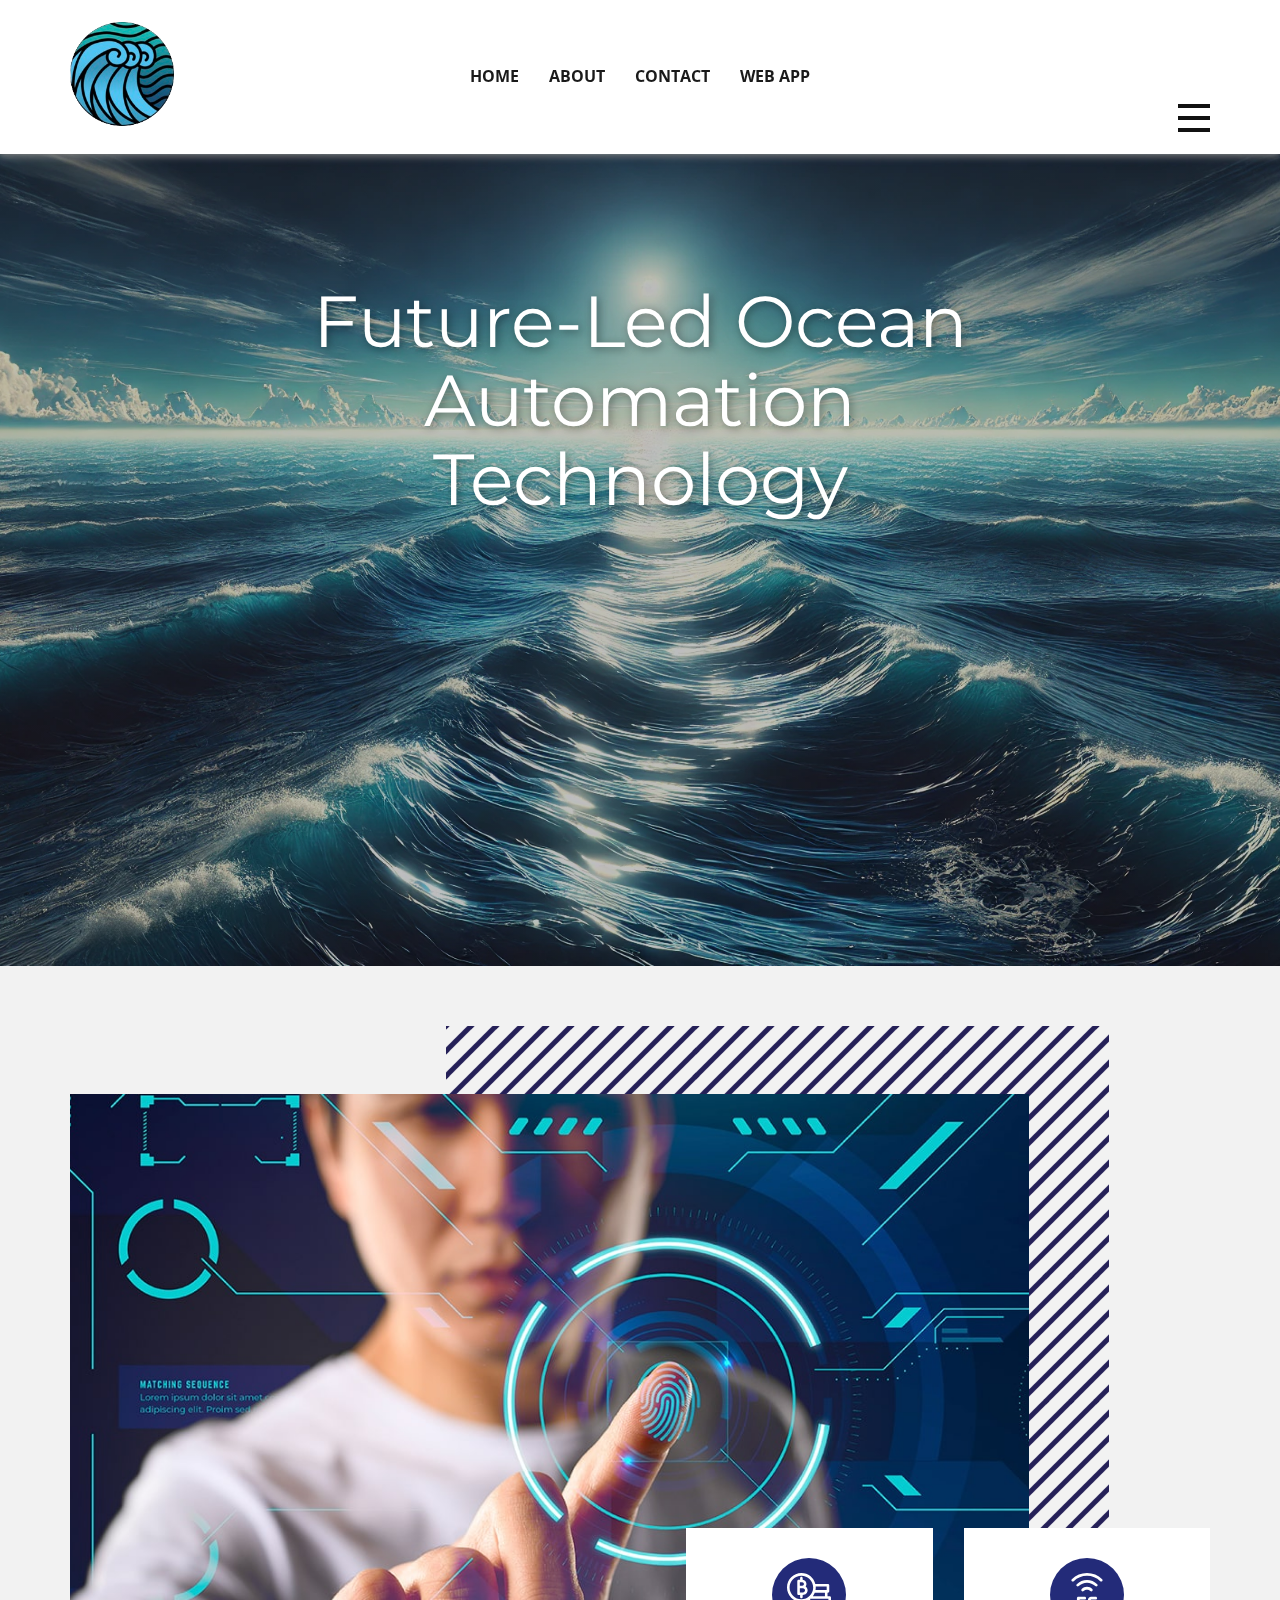
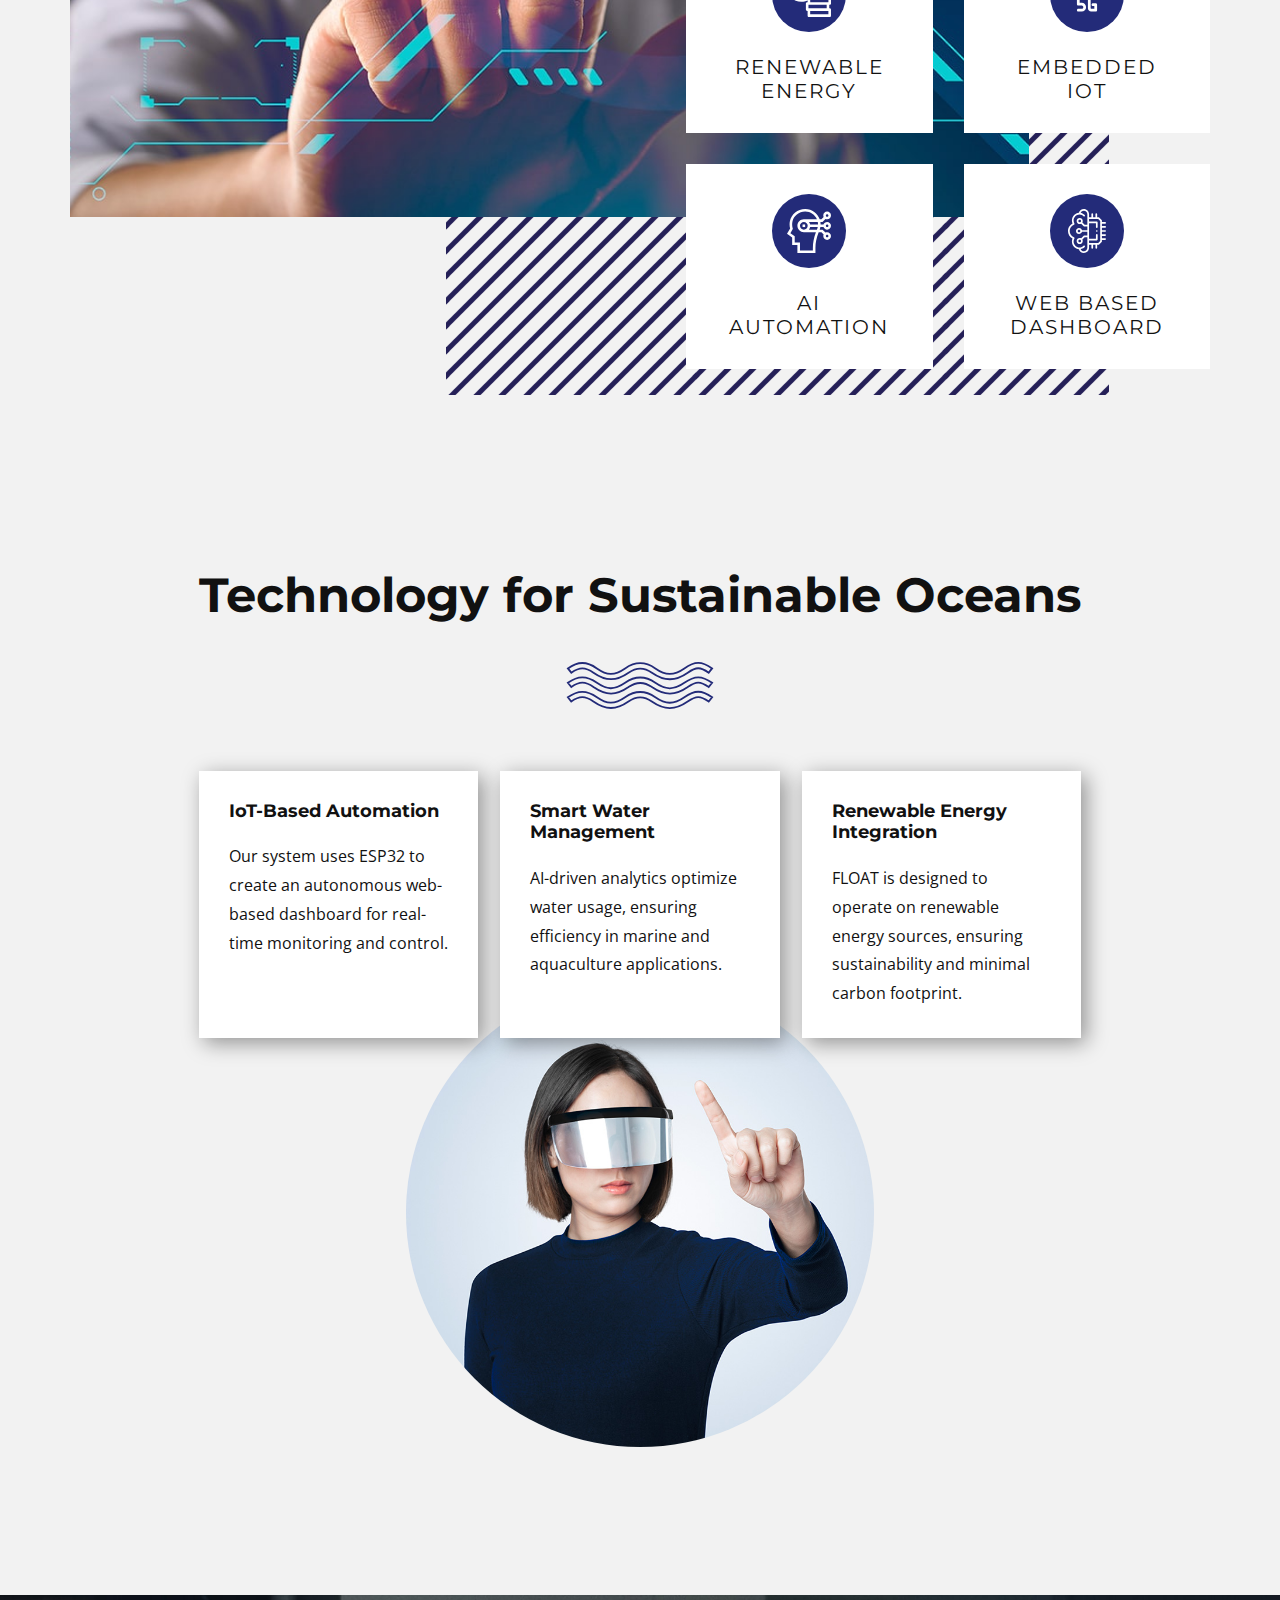
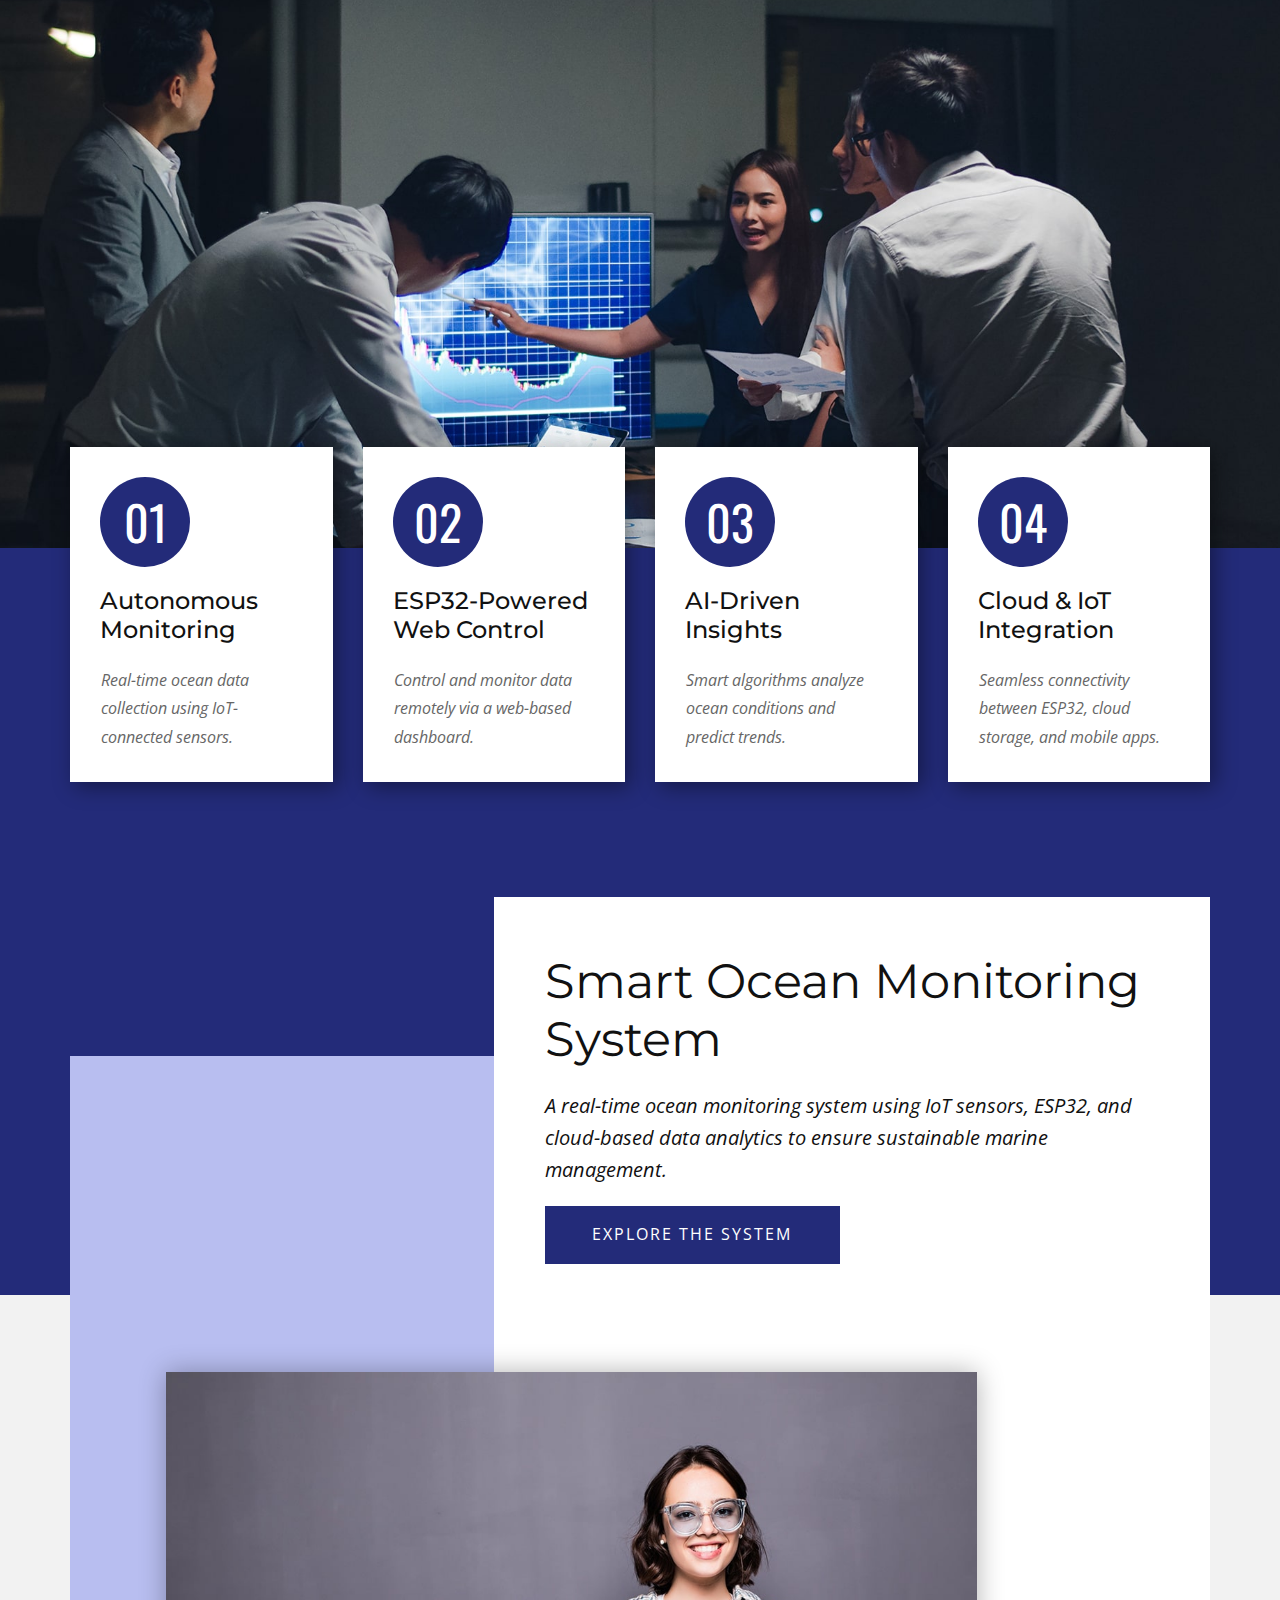
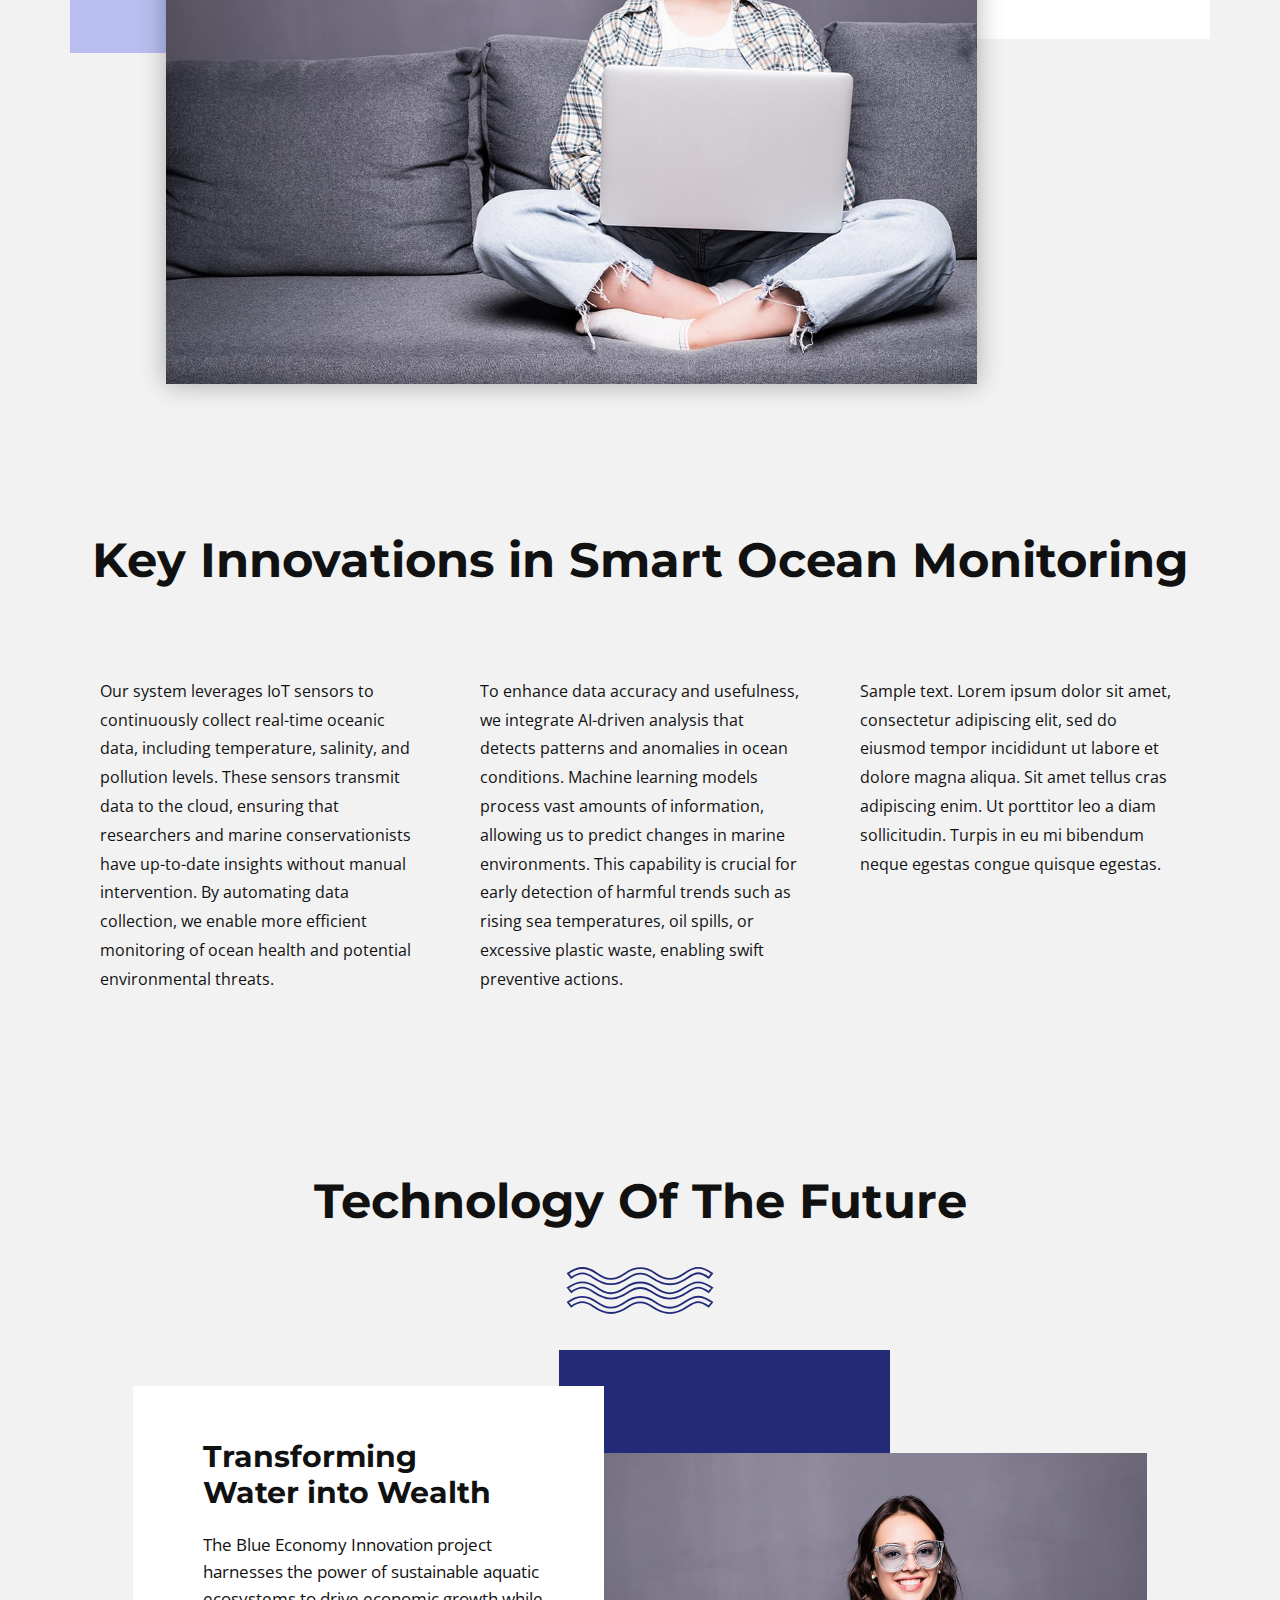
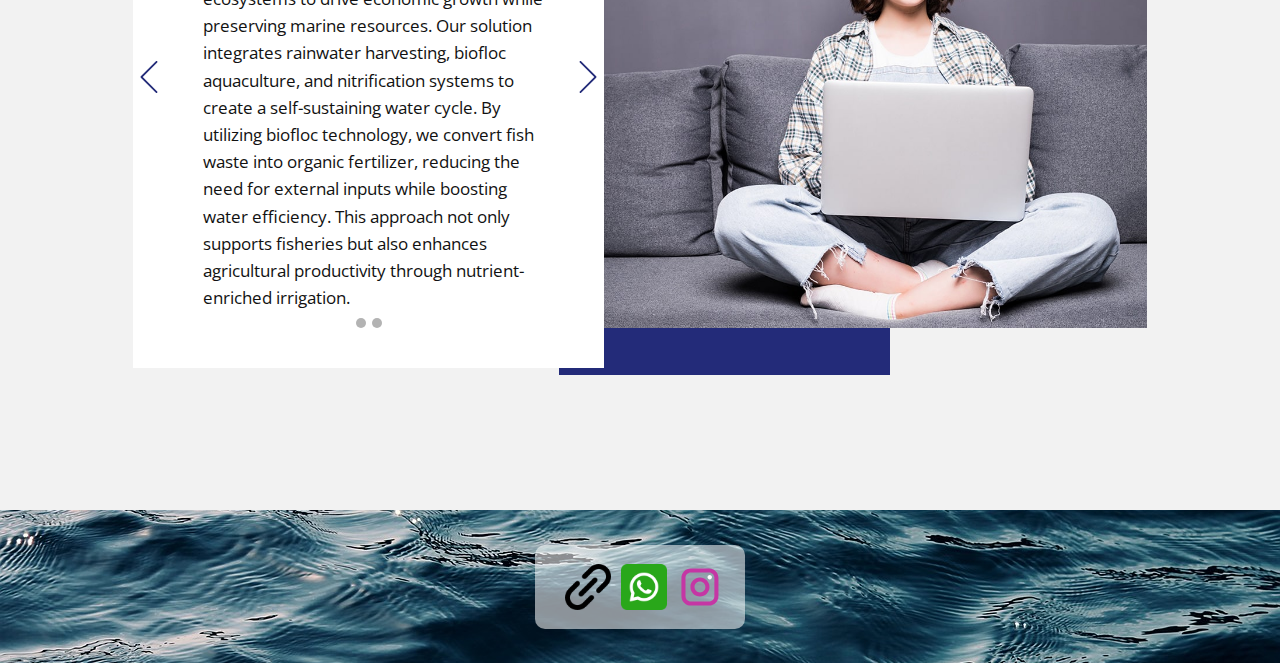
==== commit 20a90e75: "Update index.html" ====
--- a/index.html
+++ b/index.html
@@ -363,19 +363,6 @@
           </div>
         </div>
       </div></footer>
-    <section class="u-backlink u-clearfix u-grey-80">
-      <a class="u-link" href="https://nicepage.com/html5-template" target="_blank">
-        <span>HTML5 Template</span>
-      </a>
-      <p class="u-text">
-        <span>created with</span>
-      </p>
-      <a class="u-link" href="" target="_blank">
-        <span>Website Builder Software</span>
-      </a>. 
-    </section><span style="height: 64px; width: 64px; margin-left: 0px; margin-right: auto; margin-top: 0px; background-image: none; right: 20px; bottom: 20px; padding: 15px" class="u-back-to-top u-icon u-icon-circle u-opacity u-opacity-85 u-palette-1-base u-spacing-15" data-href="#">
-        <svg class="u-svg-link" preserveAspectRatio="xMidYMin slice" viewBox="0 0 551.13 551.13"><use xmlns:xlink="http://www.w3.org/1999/xlink" xlink:href="#svg-1d98"></use></svg>
-        <svg class="u-svg-content" enable-background="new 0 0 551.13 551.13" viewBox="0 0 551.13 551.13" xmlns="http://www.w3.org/2000/svg" id="svg-1d98"><path d="m275.565 189.451 223.897 223.897h51.668l-275.565-275.565-275.565 275.565h51.668z"></path></svg>
-    </span>
+   
   
-</body></html>+</body></html>
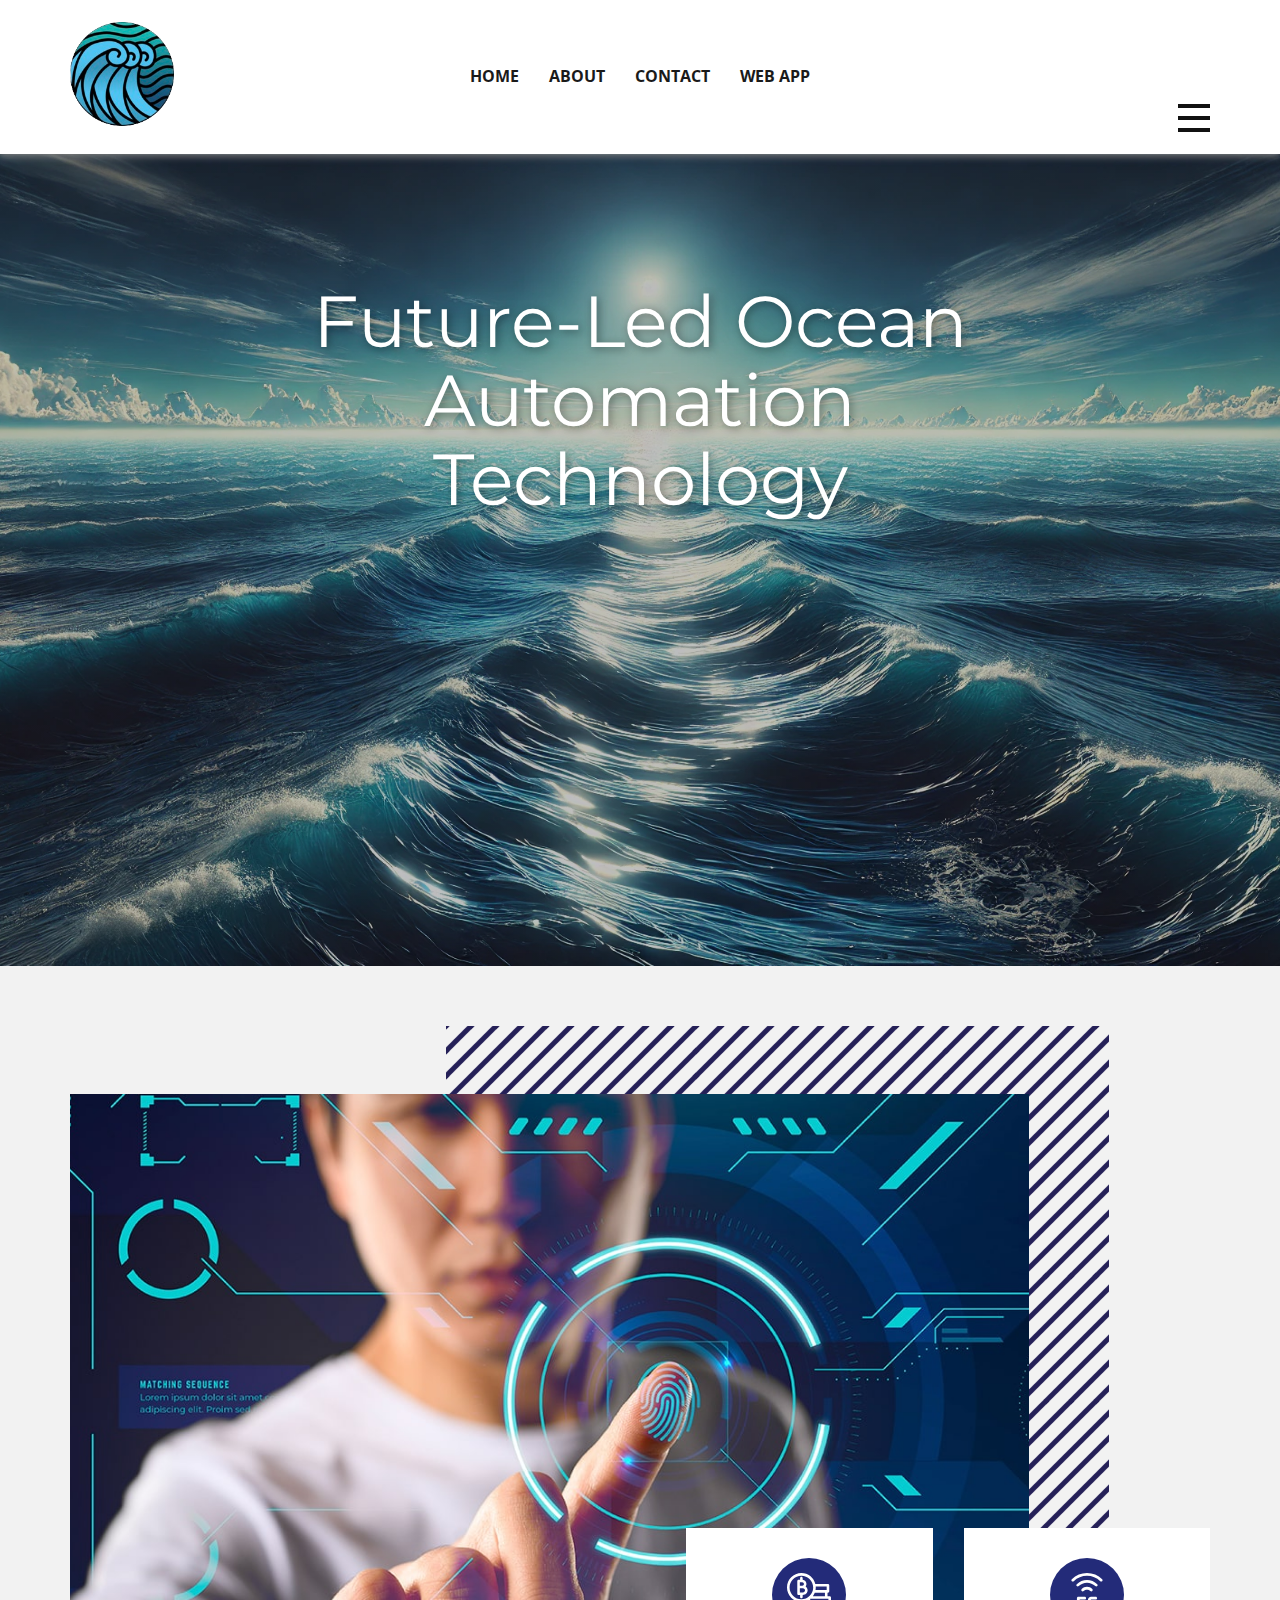
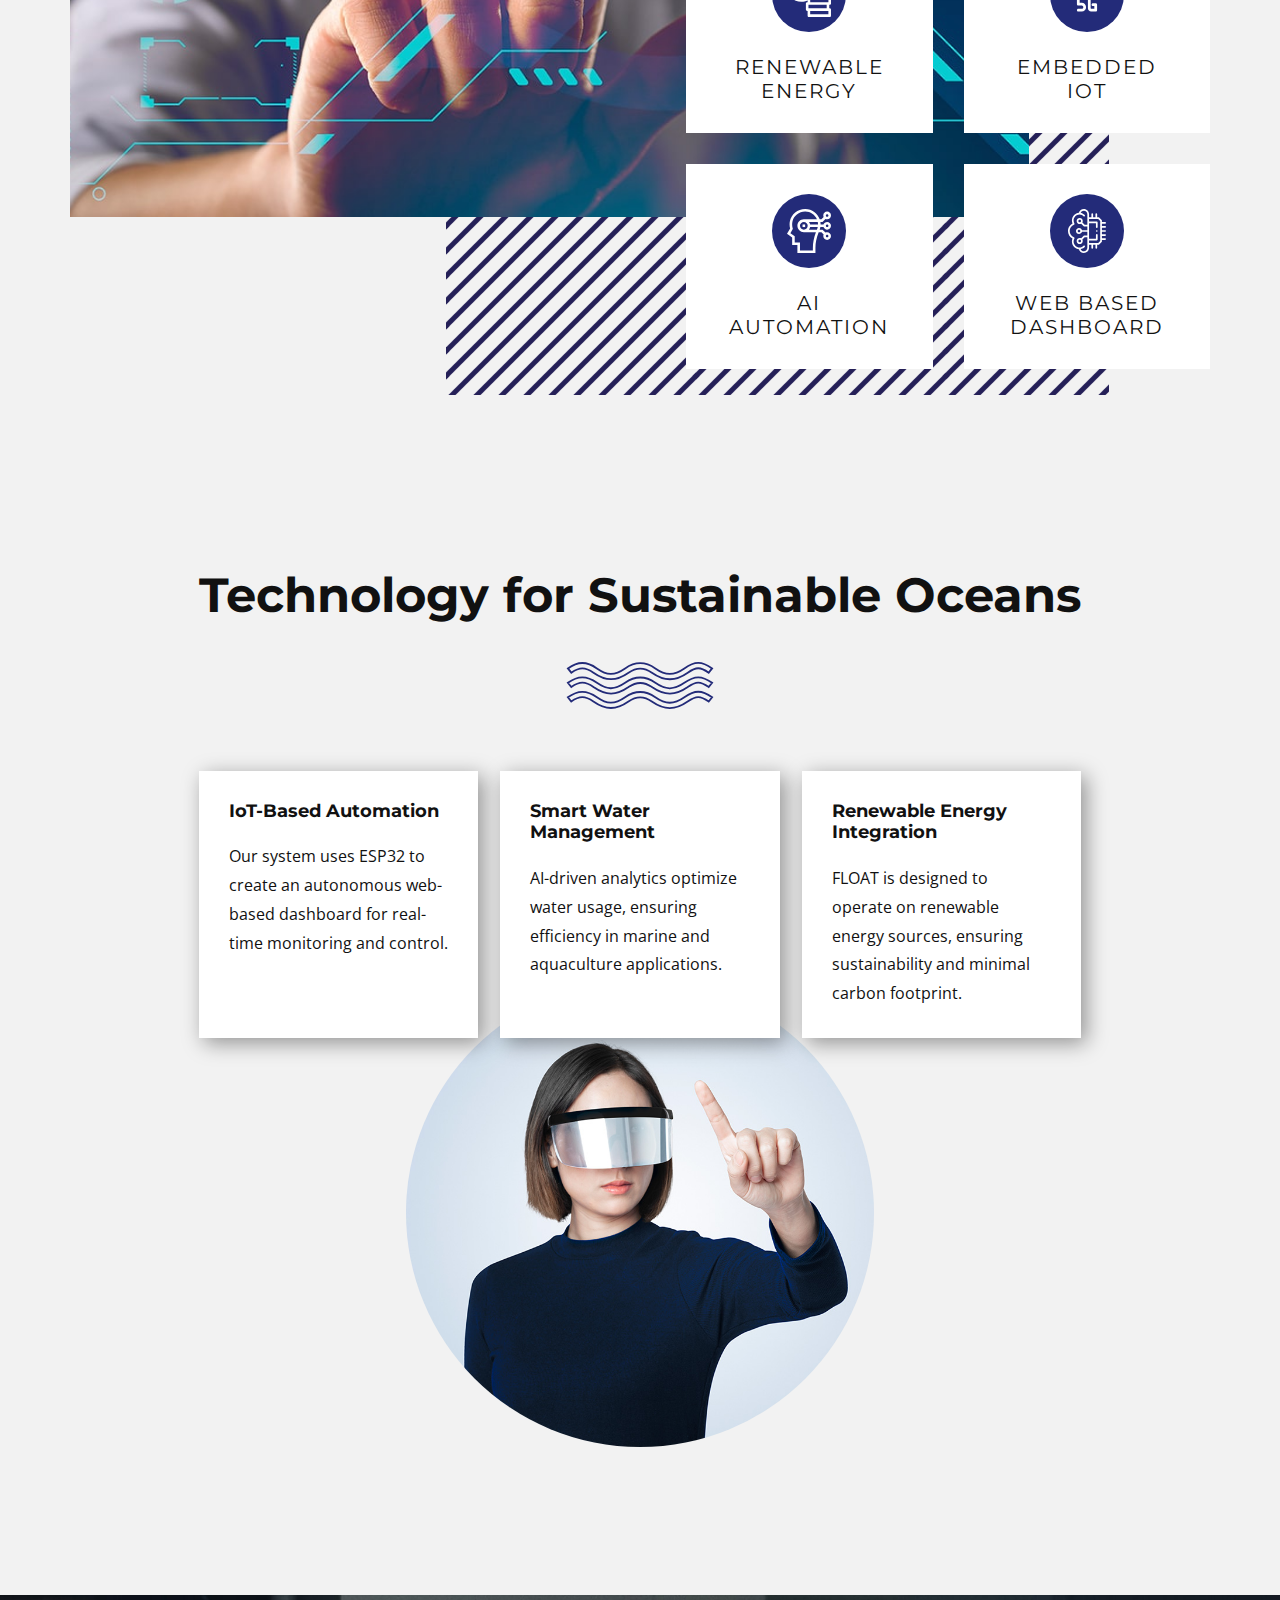
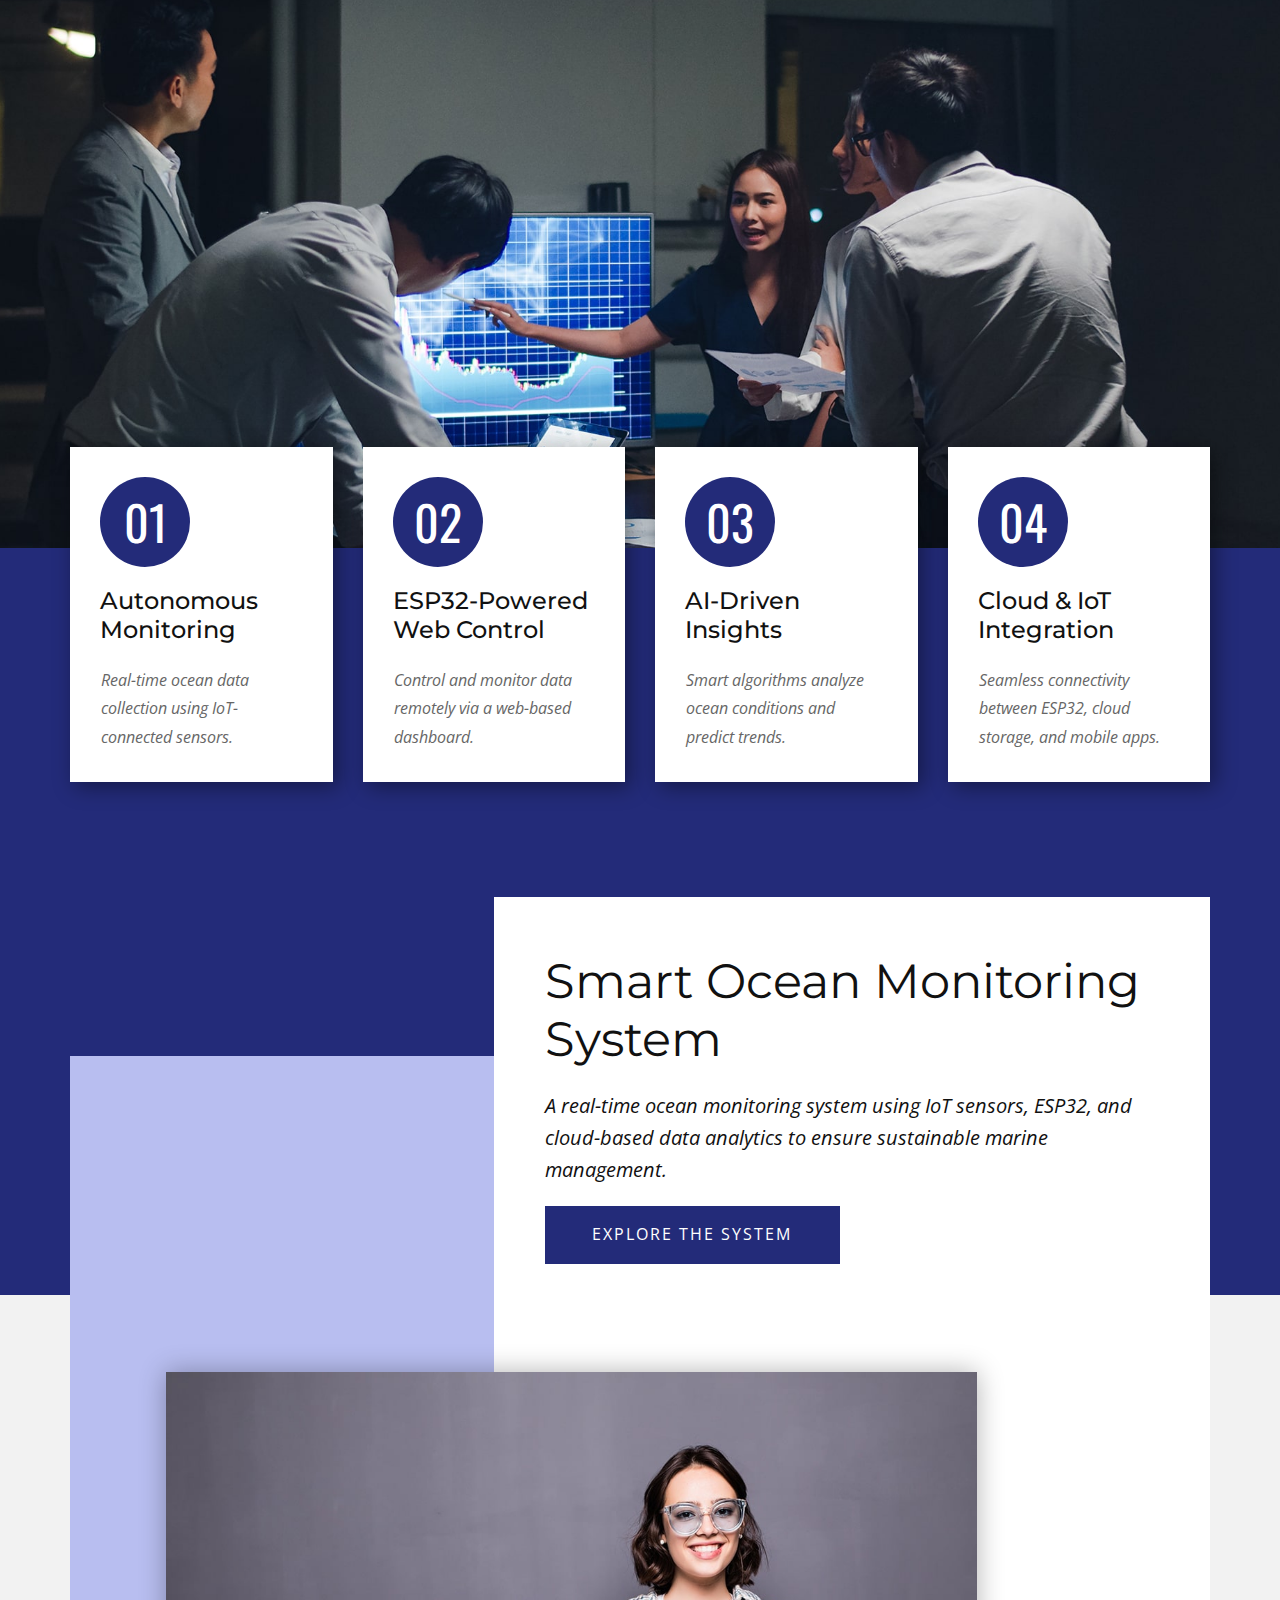
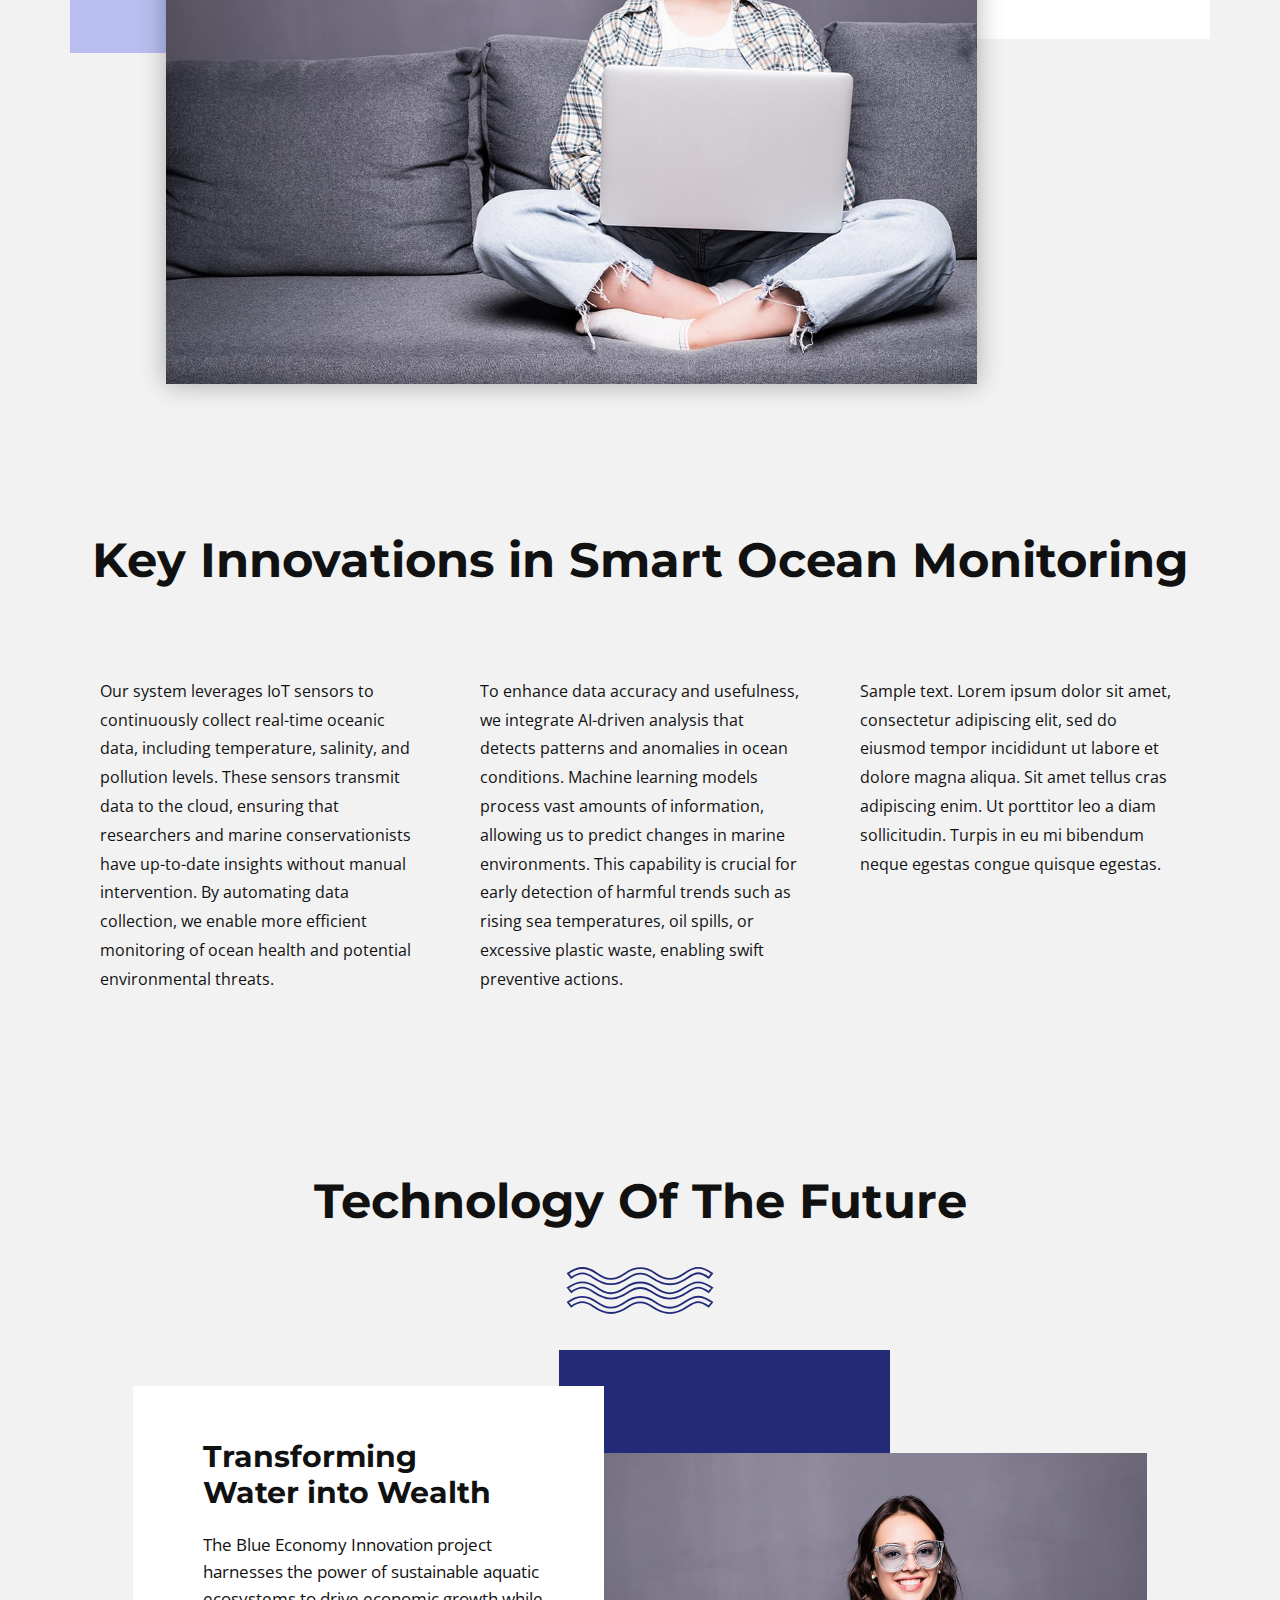
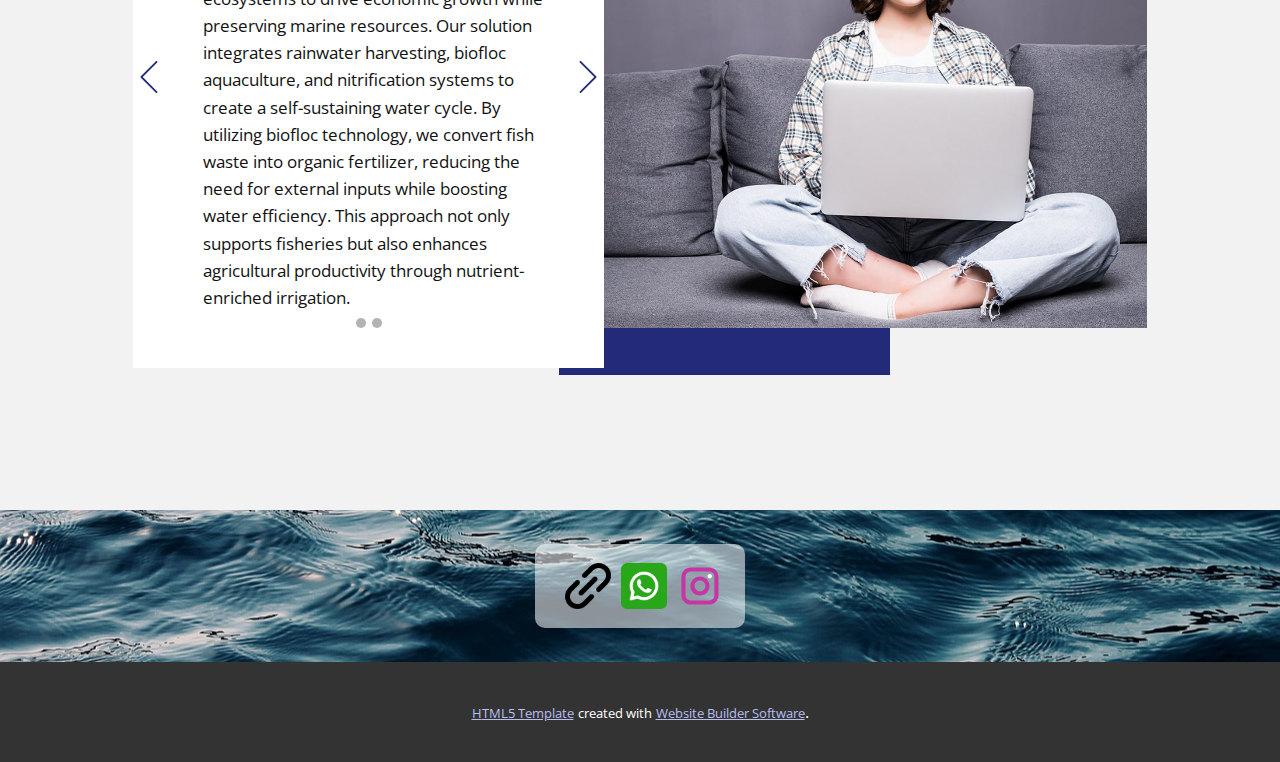
==== commit 1b704cdf: "Add files via upload" ====
--- a/index.html
+++ b/index.html
@@ -34,9 +34,10 @@
 }</script>
     <meta name="theme-color" content="#232b79">
     <meta property="og:title" content="Home">
+    <meta property="og:description" content="">
     <meta property="og:type" content="website">
   <meta data-intl-tel-input-cdn-path="intlTelInput/"></head>
-  <body data-home-page="Home.html" data-home-page-title="Home" data-path-to-root="./" data-include-products="false" class="u-body u-xl-mode" data-lang="en"><header class="u-box-shadow u-clearfix u-header u-sticky u-header" id="sec-a184"><div class="u-clearfix u-sheet u-sheet-1">
+  <body data-home-page="Home.html" data-home-page-title="Home" data-path-to-root="./" data-include-products="false" class="u-body u-xl-mode" data-lang="en"><header class="u-box-shadow u-clearfix u-header u-header" id="sec-a184"><div class="u-clearfix u-sheet u-sheet-1">
         <a href="Home.html" class="u-image u-logo u-image-1" data-image-width="170" data-image-height="170" title="Home">
           <img src="images/image_2025-03-29_000537773-removebg-preview.png" class="u-logo-image u-logo-image-1">
         </a>
@@ -300,10 +301,10 @@
         </div>
         <div class="u-palette-1-base u-shape u-shape-rectangle u-shape-2"></div>
         <img class="u-image u-image-1" src="images/-min1.jpg">
-        <div id="carousel-205a" data-interval="5000" data-u-ride="carousel" class="u-carousel u-slider u-slider-1">
+        <div id="carousel-0b11" data-interval="5000" data-u-ride="carousel" class="u-carousel u-slider u-slider-1">
           <ol class="u-absolute-hcenter u-carousel-indicators u-hidden-xs u-carousel-indicators-1">
-            <li data-u-target="#carousel-205a" class="u-active u-grey-30 u-shape-circle" data-u-slide-to="0" style="width: 10px; height: 10px;"></li>
-            <li data-u-target="#carousel-205a" class="u-grey-30 u-shape-circle" data-u-slide-to="1" style="width: 10px; height: 10px;"></li>
+            <li data-u-target="#carousel-0b11" class="u-active u-grey-30 u-shape-circle" data-u-slide-to="0" style="width: 10px; height: 10px;"></li>
+            <li data-u-target="#carousel-0b11" class="u-grey-30 u-shape-circle" data-u-slide-to="1" style="width: 10px; height: 10px;"></li>
           </ol>
           <div class="u-carousel-inner" role="listbox">
             <div class="u-active u-align-left u-carousel-item u-container-align-left u-container-style u-slide u-white u-carousel-item-1">
@@ -320,7 +321,7 @@
               </div>
             </div>
           </div>
-          <a class="u-absolute-vcenter u-carousel-control u-carousel-control-prev u-icon-circle u-text-hover-palette-1-light-1 u-text-palette-1-base u-carousel-control-1" href="#carousel-205a" role="button" data-u-slide="prev">
+          <a class="u-absolute-vcenter u-carousel-control u-carousel-control-prev u-icon-circle u-text-hover-palette-1-light-1 u-text-palette-1-base u-carousel-control-1" href="#carousel-0b11" role="button" data-u-slide="prev">
             <span aria-hidden="true">
               <svg viewBox="0 0 477.175 477.175"><path d="M145.188,238.575l215.5-215.5c5.3-5.3,5.3-13.8,0-19.1s-13.8-5.3-19.1,0l-225.1,225.1c-5.3,5.3-5.3,13.8,0,19.1l225.1,225
 		c2.6,2.6,6.1,4,9.5,4s6.9-1.3,9.5-4c5.3-5.3,5.3-13.8,0-19.1L145.188,238.575z"></path></svg>
@@ -330,7 +331,7 @@
 		c2.6,2.6,6.1,4,9.5,4s6.9-1.3,9.5-4c5.3-5.3,5.3-13.8,0-19.1L145.188,238.575z"></path></svg>
             </span>
           </a>
-          <a class="u-absolute-vcenter u-carousel-control u-carousel-control-next u-icon-circle u-text-hover-palette-1-light-1 u-text-palette-1-base u-carousel-control-2" href="#carousel-205a" role="button" data-u-slide="next">
+          <a class="u-absolute-vcenter u-carousel-control u-carousel-control-next u-icon-circle u-text-hover-palette-1-light-1 u-text-palette-1-base u-carousel-control-2" href="#carousel-0b11" role="button" data-u-slide="next">
             <span aria-hidden="true">
               <svg viewBox="0 0 477.175 477.175"><path d="M360.731,229.075l-225.1-225.1c-5.3-5.3-13.8-5.3-19.1,0s-5.3,13.8,0,19.1l215.5,215.5l-215.5,215.5
 		c-5.3,5.3-5.3,13.8,0,19.1c2.6,2.6,6.1,4,9.5,4c3.4,0,6.9-1.3,9.5-4l225.1-225.1C365.931,242.875,365.931,234.275,360.731,229.075z"></path></svg>
@@ -346,7 +347,7 @@
     
     
     
-    <footer class="u-align-center u-clearfix u-footer u-image u-footer" id="sec-b796" data-image-width="1280" data-image-height="853"><div class="u-clearfix u-sheet u-sheet-1">
+    <footer class="u-align-center u-clearfix u-footer u-image u-footer" id="sec-b796" data-image-width="1280" data-image-height="853"><div class="u-clearfix u-sheet u-valign-middle-xs u-sheet-1">
         <div class="u-container-style u-group u-opacity u-opacity-55 u-radius-10 u-shape-round u-white u-group-1">
           <div class="u-container-layout u-valign-middle u-container-layout-1">
             <div class="u-social-icons u-spacing-10 u-social-icons-1">
@@ -363,6 +364,19 @@
           </div>
         </div>
       </div></footer>
-   
+    <section class="u-backlink u-clearfix u-grey-80">
+      <a class="u-link" href="https://nicepage.com/html5-template" target="_blank">
+        <span>HTML5 Template</span>
+      </a>
+      <p class="u-text">
+        <span>created with</span>
+      </p>
+      <a class="u-link" href="" target="_blank">
+        <span>Website Builder Software</span>
+      </a>. 
+    </section><span style="height: 64px; width: 64px; margin-left: 0px; margin-right: auto; margin-top: 0px; background-image: none; right: 20px; bottom: 20px; padding: 15px" class="u-back-to-top u-icon u-icon-circle u-opacity u-opacity-85 u-palette-1-base u-spacing-15" data-href="#">
+        <svg class="u-svg-link" preserveAspectRatio="xMidYMin slice" viewBox="0 0 551.13 551.13"><use xmlns:xlink="http://www.w3.org/1999/xlink" xlink:href="#svg-1d98"></use></svg>
+        <svg class="u-svg-content" enable-background="new 0 0 551.13 551.13" viewBox="0 0 551.13 551.13" xmlns="http://www.w3.org/2000/svg" id="svg-1d98"><path d="m275.565 189.451 223.897 223.897h51.668l-275.565-275.565-275.565 275.565h51.668z"></path></svg>
+    </span>
   
-</body></html>
+</body></html>--- a/nicepage.css
+++ b/nicepage.css
@@ -41702,14 +41702,14 @@
 }
 
 .u-footer .u-sheet-1 {
-  min-height: 152px;
+  min-height: 151px;
 }
 
 .u-footer .u-group-1 {
   width: 210px;
   height: auto;
   min-height: 84px;
-  margin: 35px auto 34px;
+  margin: 34px auto;
 }
 
 .u-footer .u-container-layout-1 {
@@ -41756,7 +41756,20 @@
     padding-left: 10px;
   }
 }
+@media (max-width: 575px) {
+  .u-footer .u-sheet-1 {
+    min-height: 152px;
+  }
 
+  .u-footer .u-group-1 {
+    width: 180px;
+    margin-bottom: 34px;
+  }
+
+  .u-footer .u-social-icons-1 {
+    margin-right: auto;
+  }
+}
 
  /*begin-variables base-font-size*/ 
  html { font-size: 16px; }
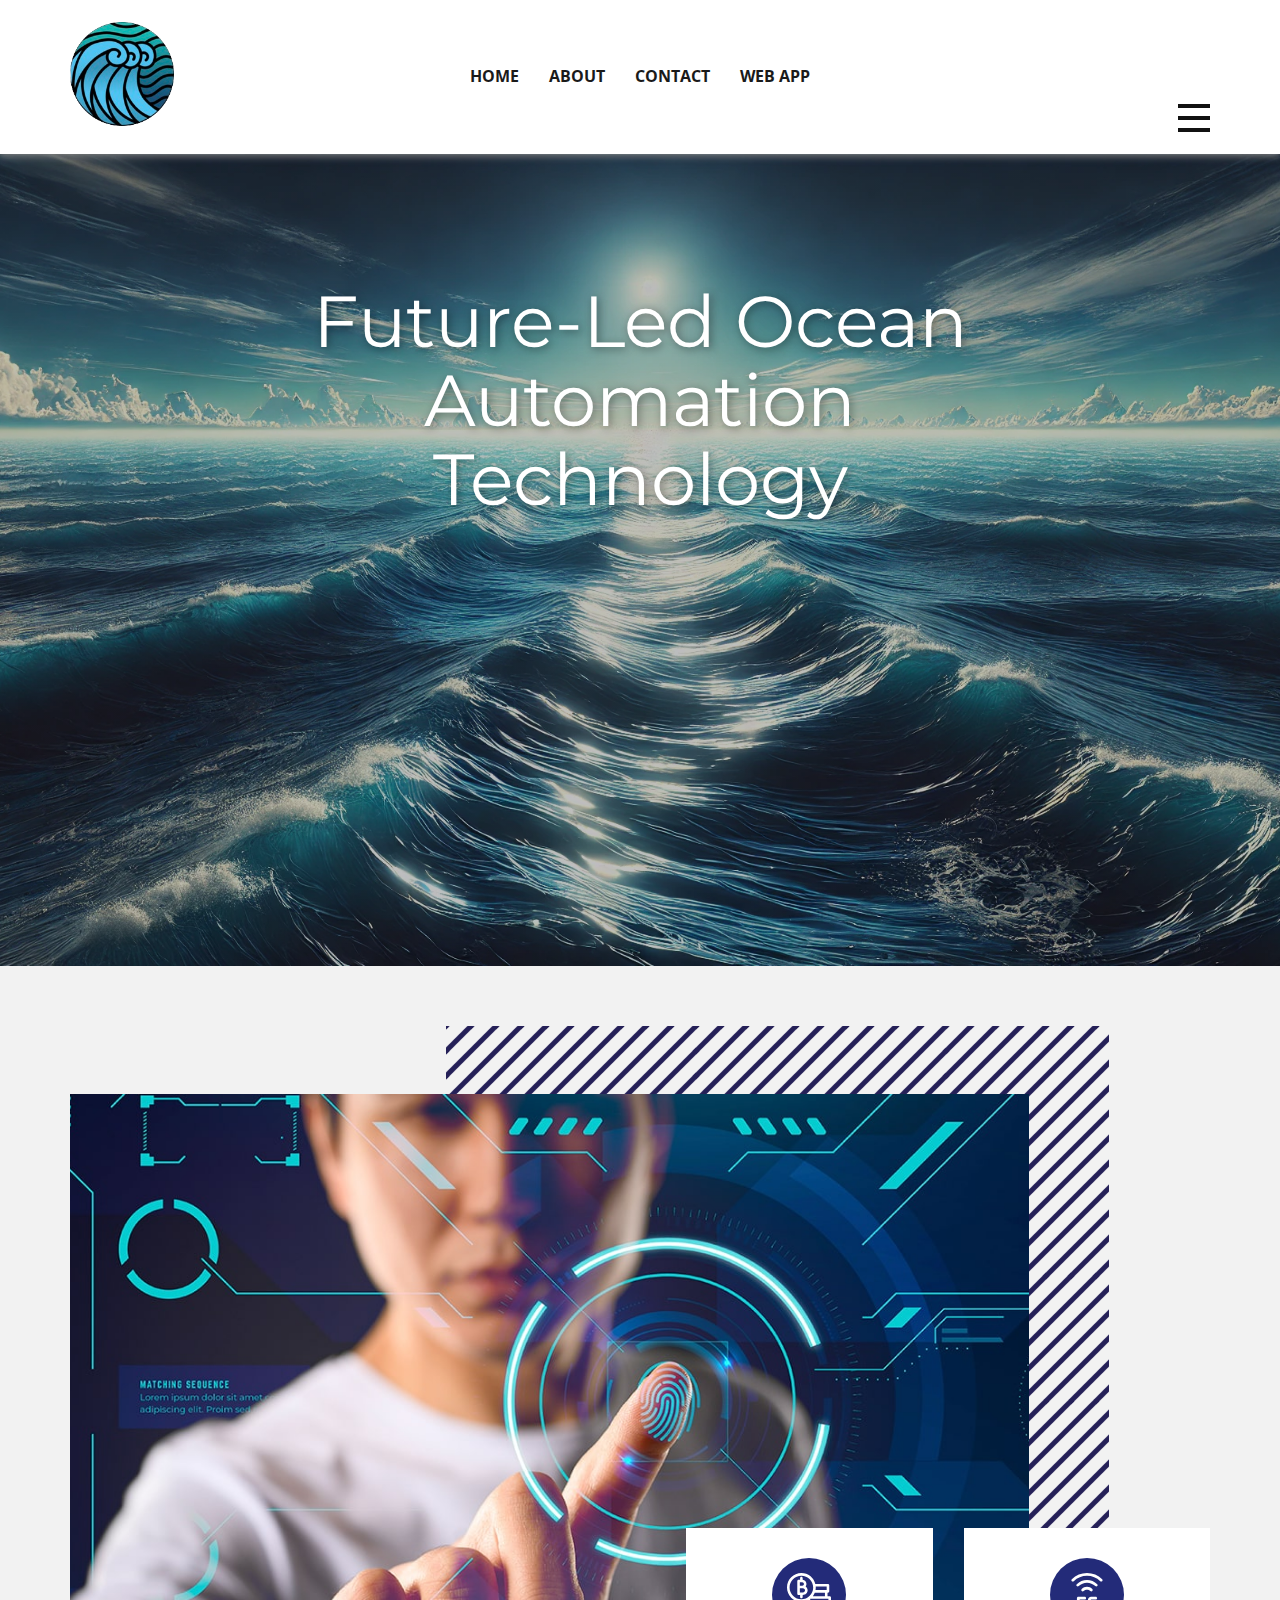
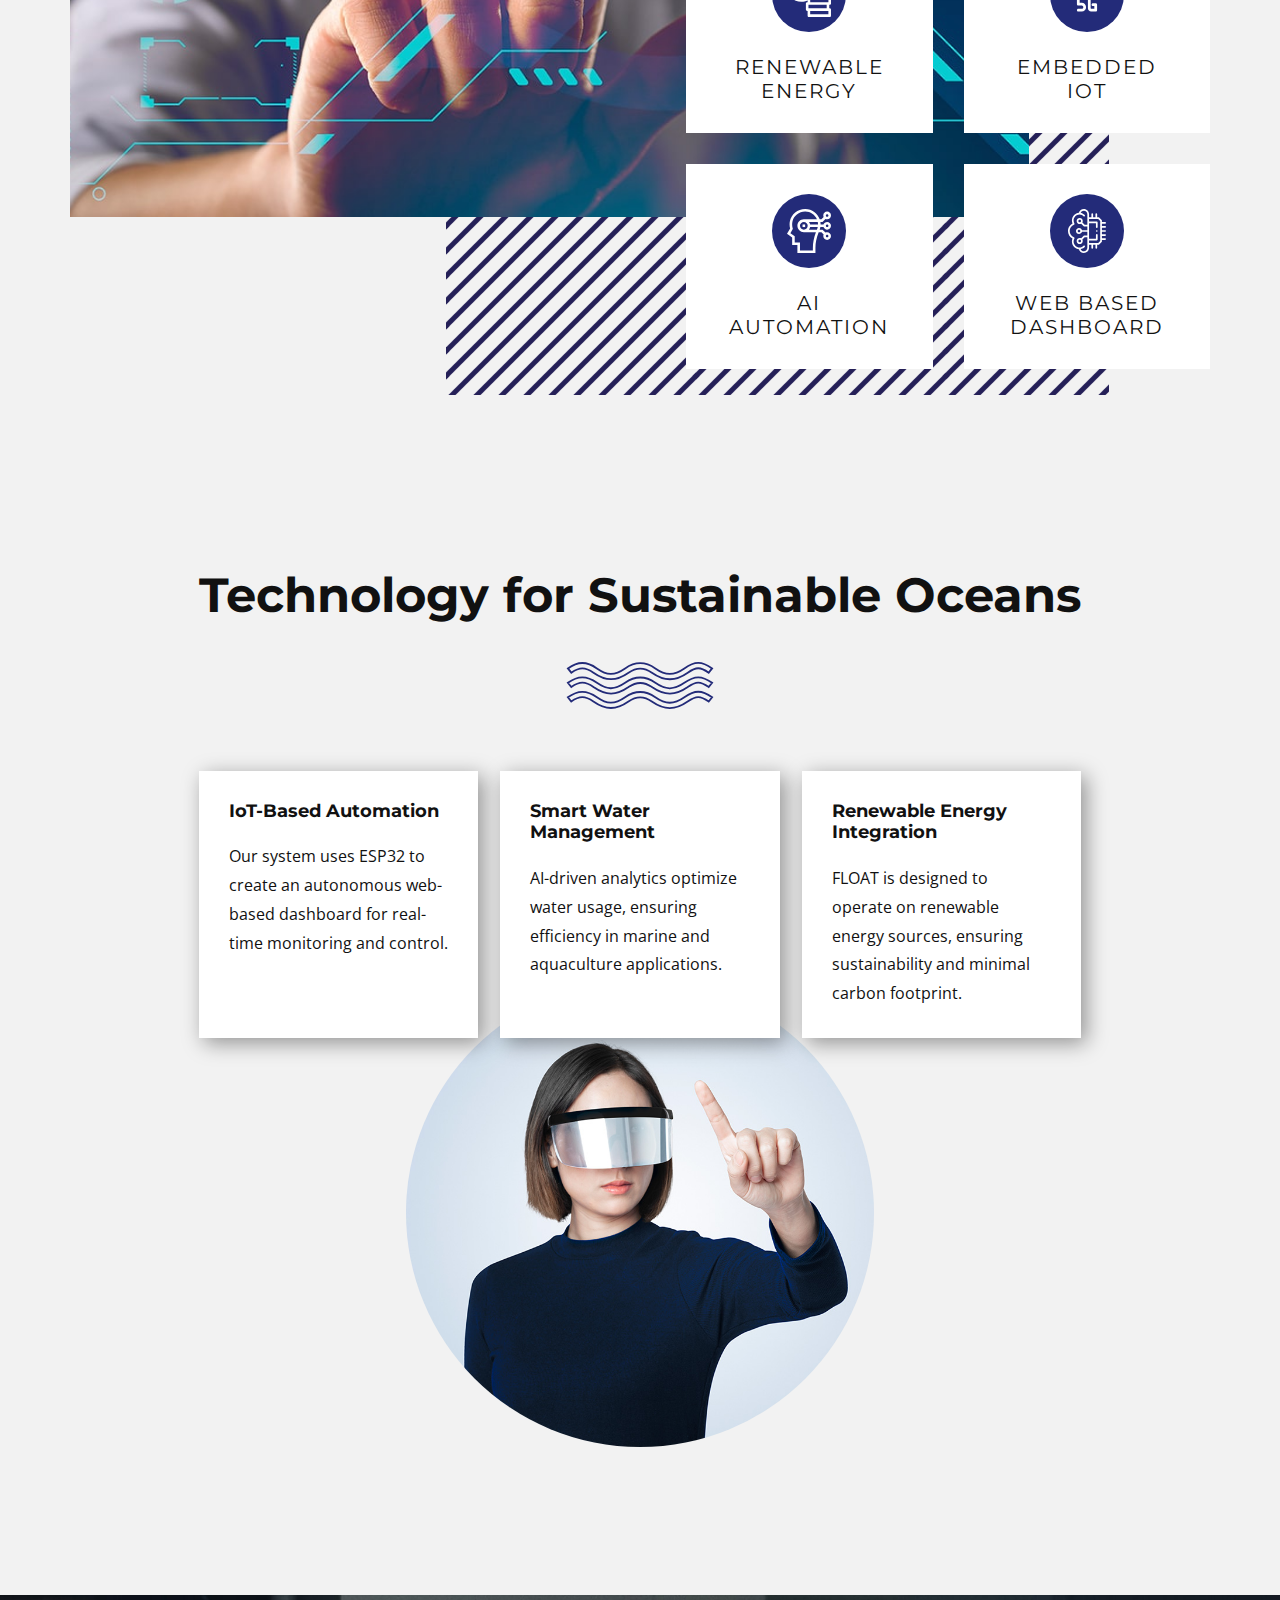
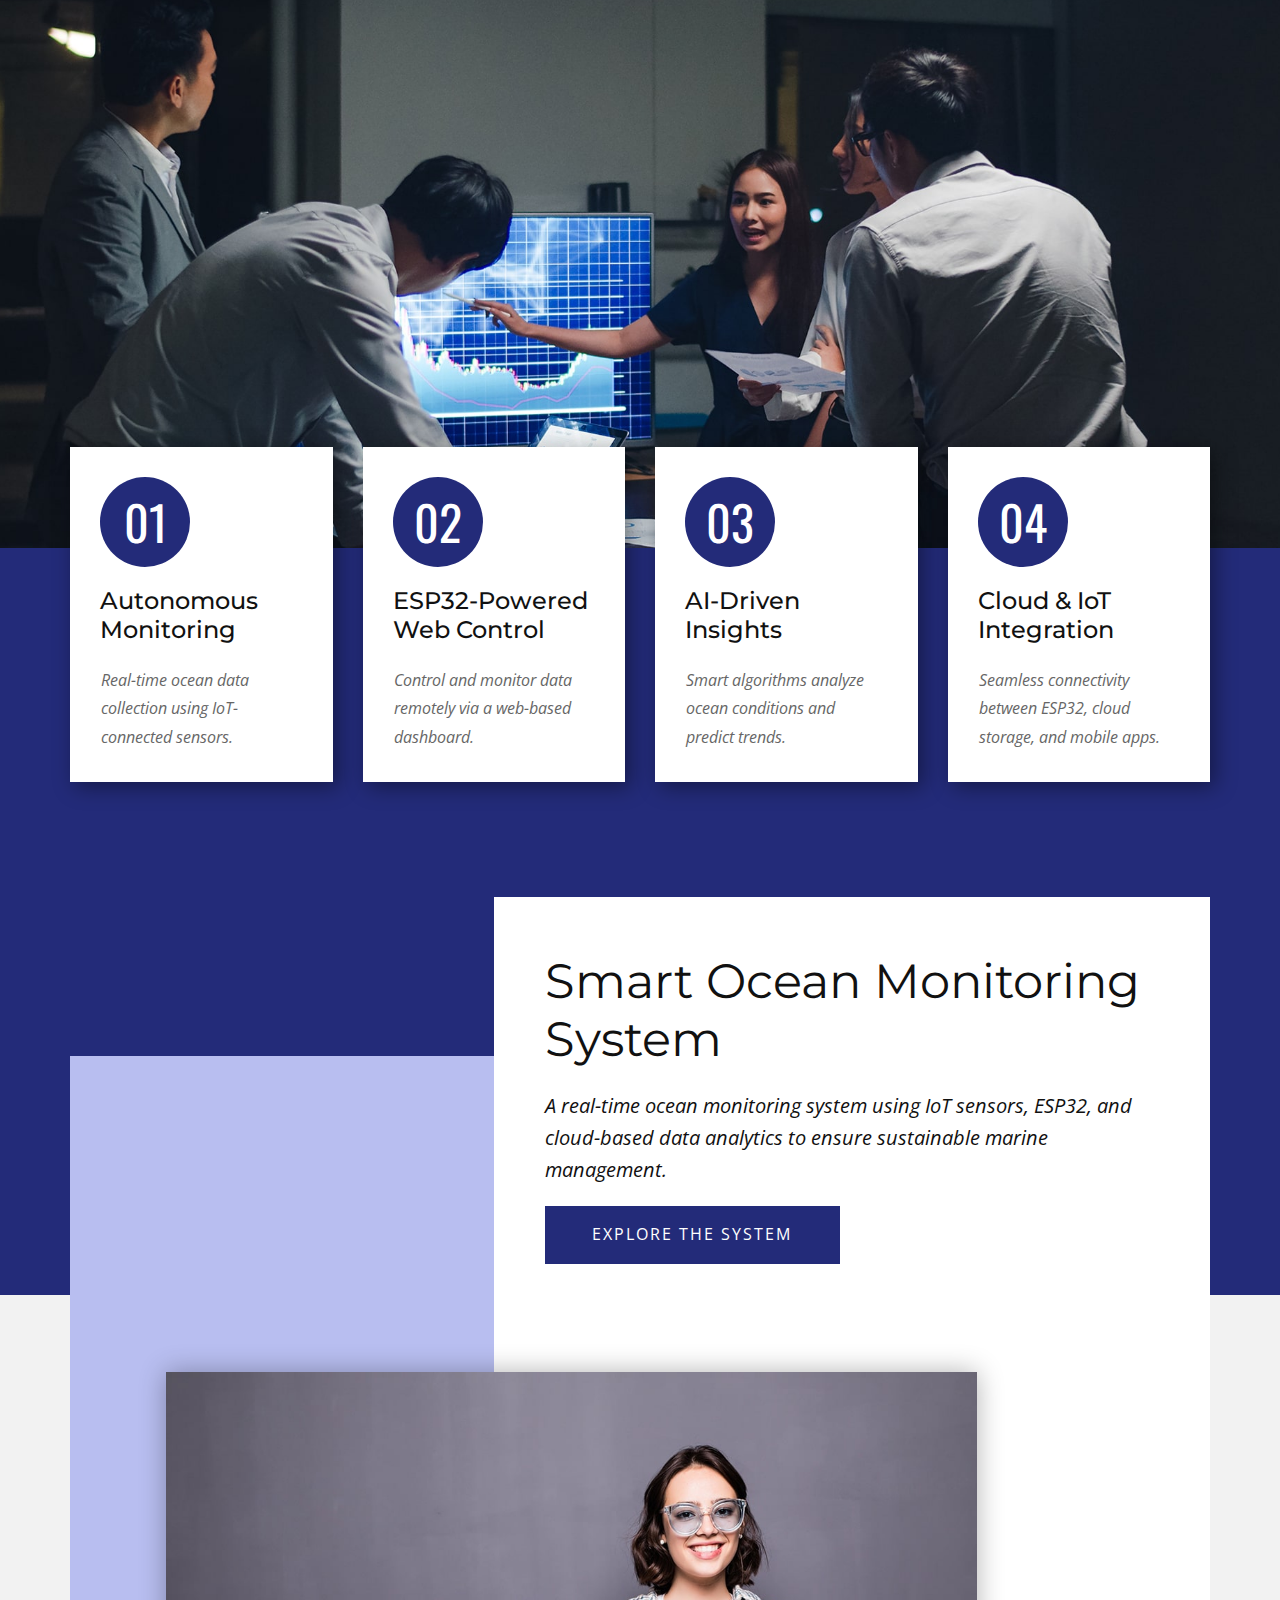
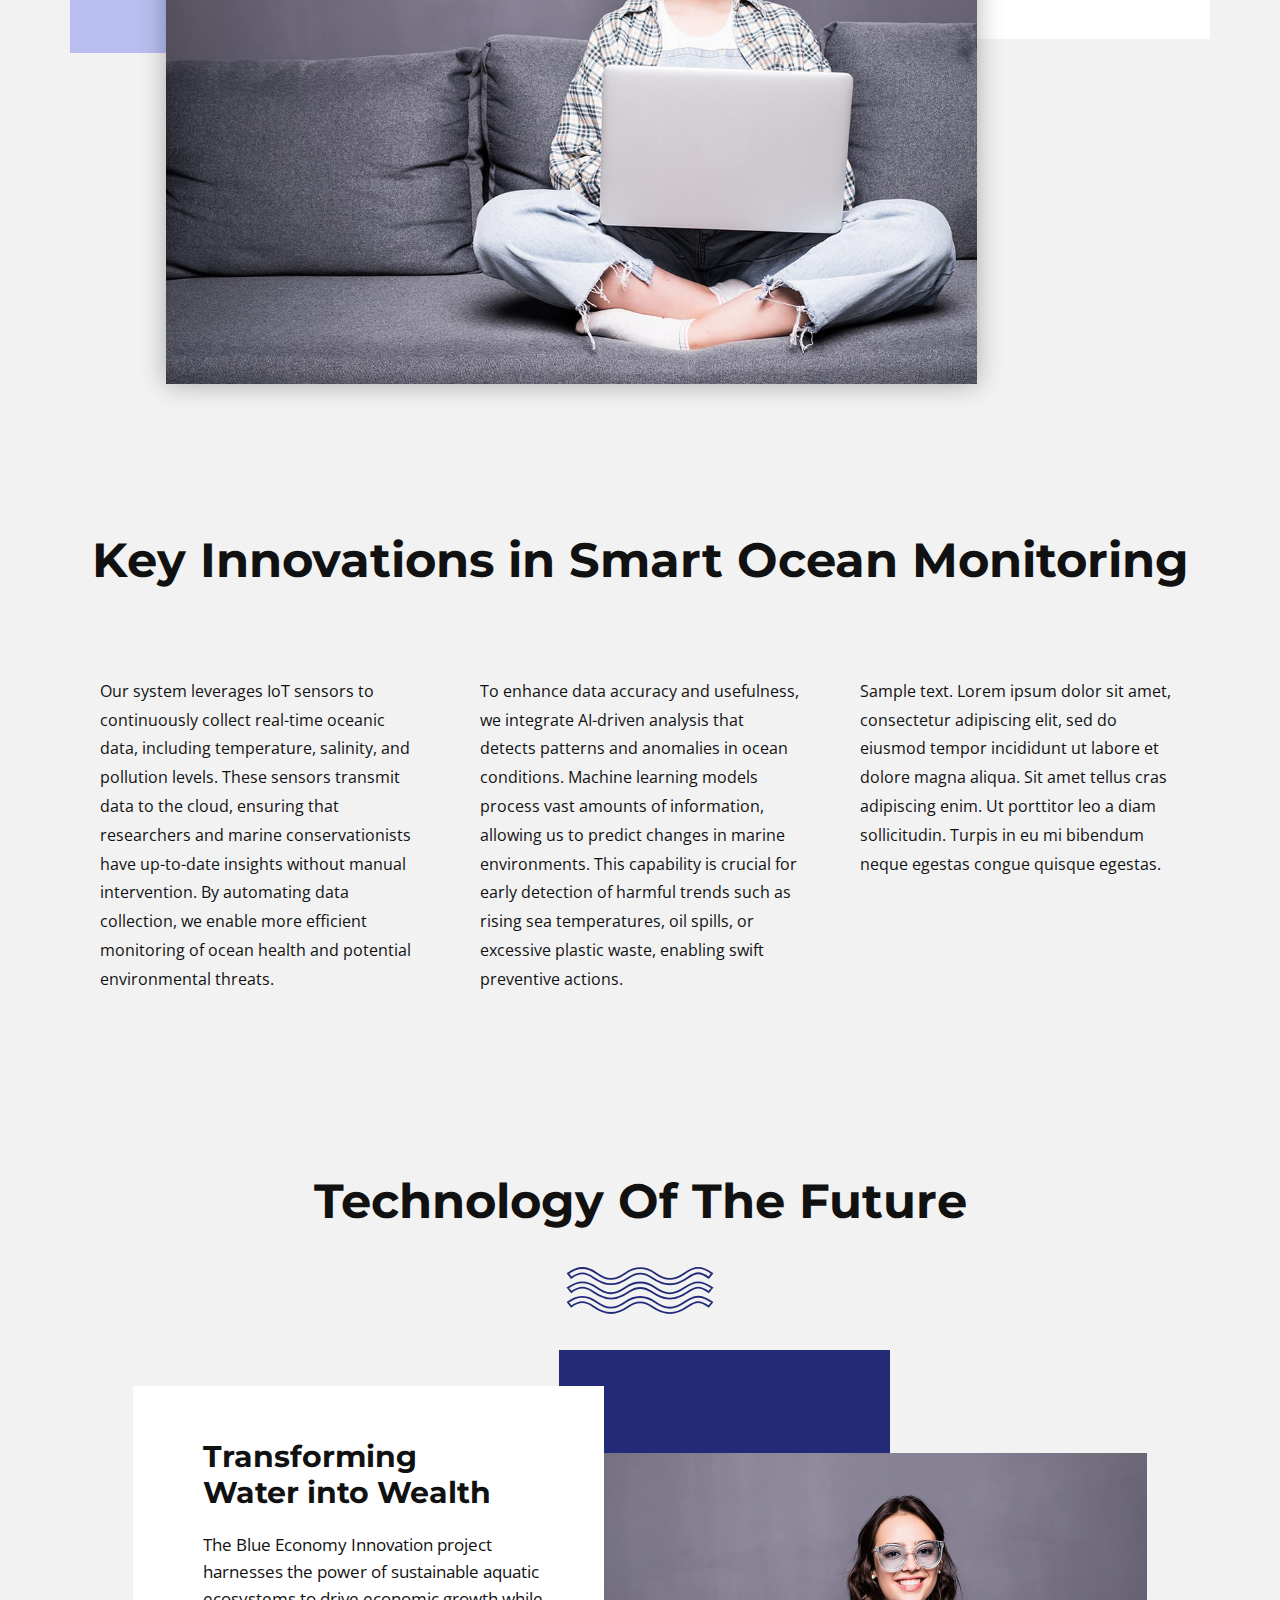
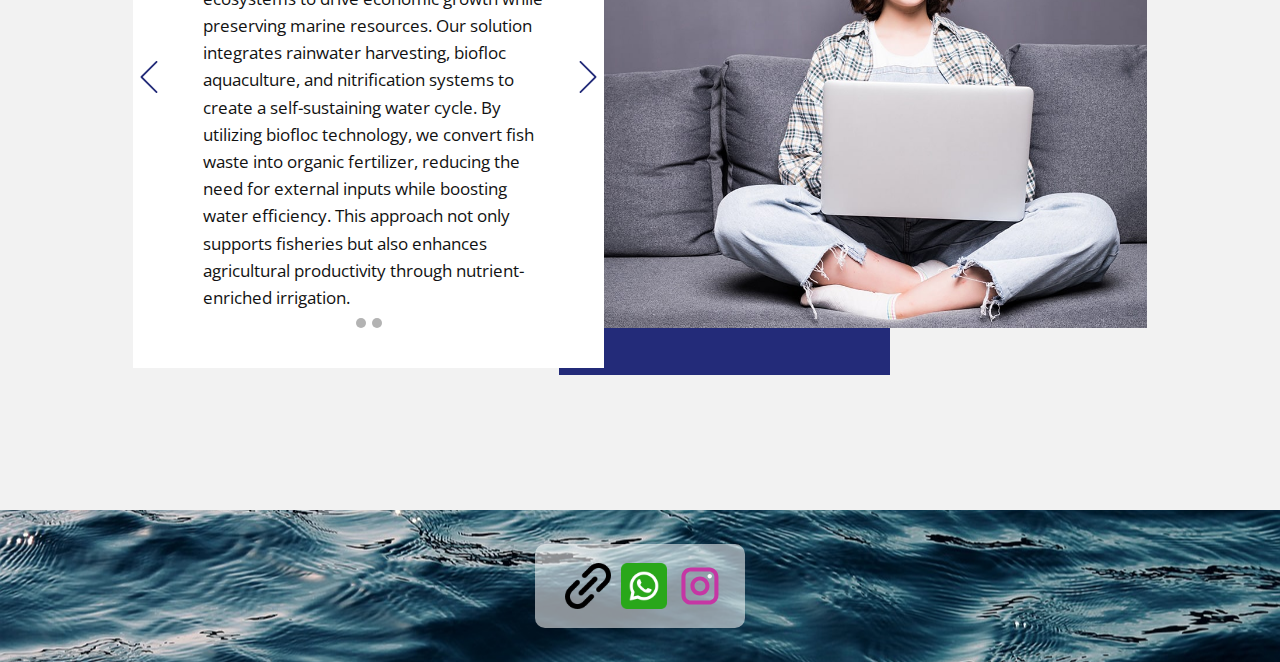
==== commit 941b180d: "Update index.html" ====
--- a/index.html
+++ b/index.html
@@ -364,19 +364,6 @@
           </div>
         </div>
       </div></footer>
-    <section class="u-backlink u-clearfix u-grey-80">
-      <a class="u-link" href="https://nicepage.com/html5-template" target="_blank">
-        <span>HTML5 Template</span>
-      </a>
-      <p class="u-text">
-        <span>created with</span>
-      </p>
-      <a class="u-link" href="" target="_blank">
-        <span>Website Builder Software</span>
-      </a>. 
-    </section><span style="height: 64px; width: 64px; margin-left: 0px; margin-right: auto; margin-top: 0px; background-image: none; right: 20px; bottom: 20px; padding: 15px" class="u-back-to-top u-icon u-icon-circle u-opacity u-opacity-85 u-palette-1-base u-spacing-15" data-href="#">
-        <svg class="u-svg-link" preserveAspectRatio="xMidYMin slice" viewBox="0 0 551.13 551.13"><use xmlns:xlink="http://www.w3.org/1999/xlink" xlink:href="#svg-1d98"></use></svg>
-        <svg class="u-svg-content" enable-background="new 0 0 551.13 551.13" viewBox="0 0 551.13 551.13" xmlns="http://www.w3.org/2000/svg" id="svg-1d98"><path d="m275.565 189.451 223.897 223.897h51.668l-275.565-275.565-275.565 275.565h51.668z"></path></svg>
-    </span>
+   
   
-</body></html>+</body></html>
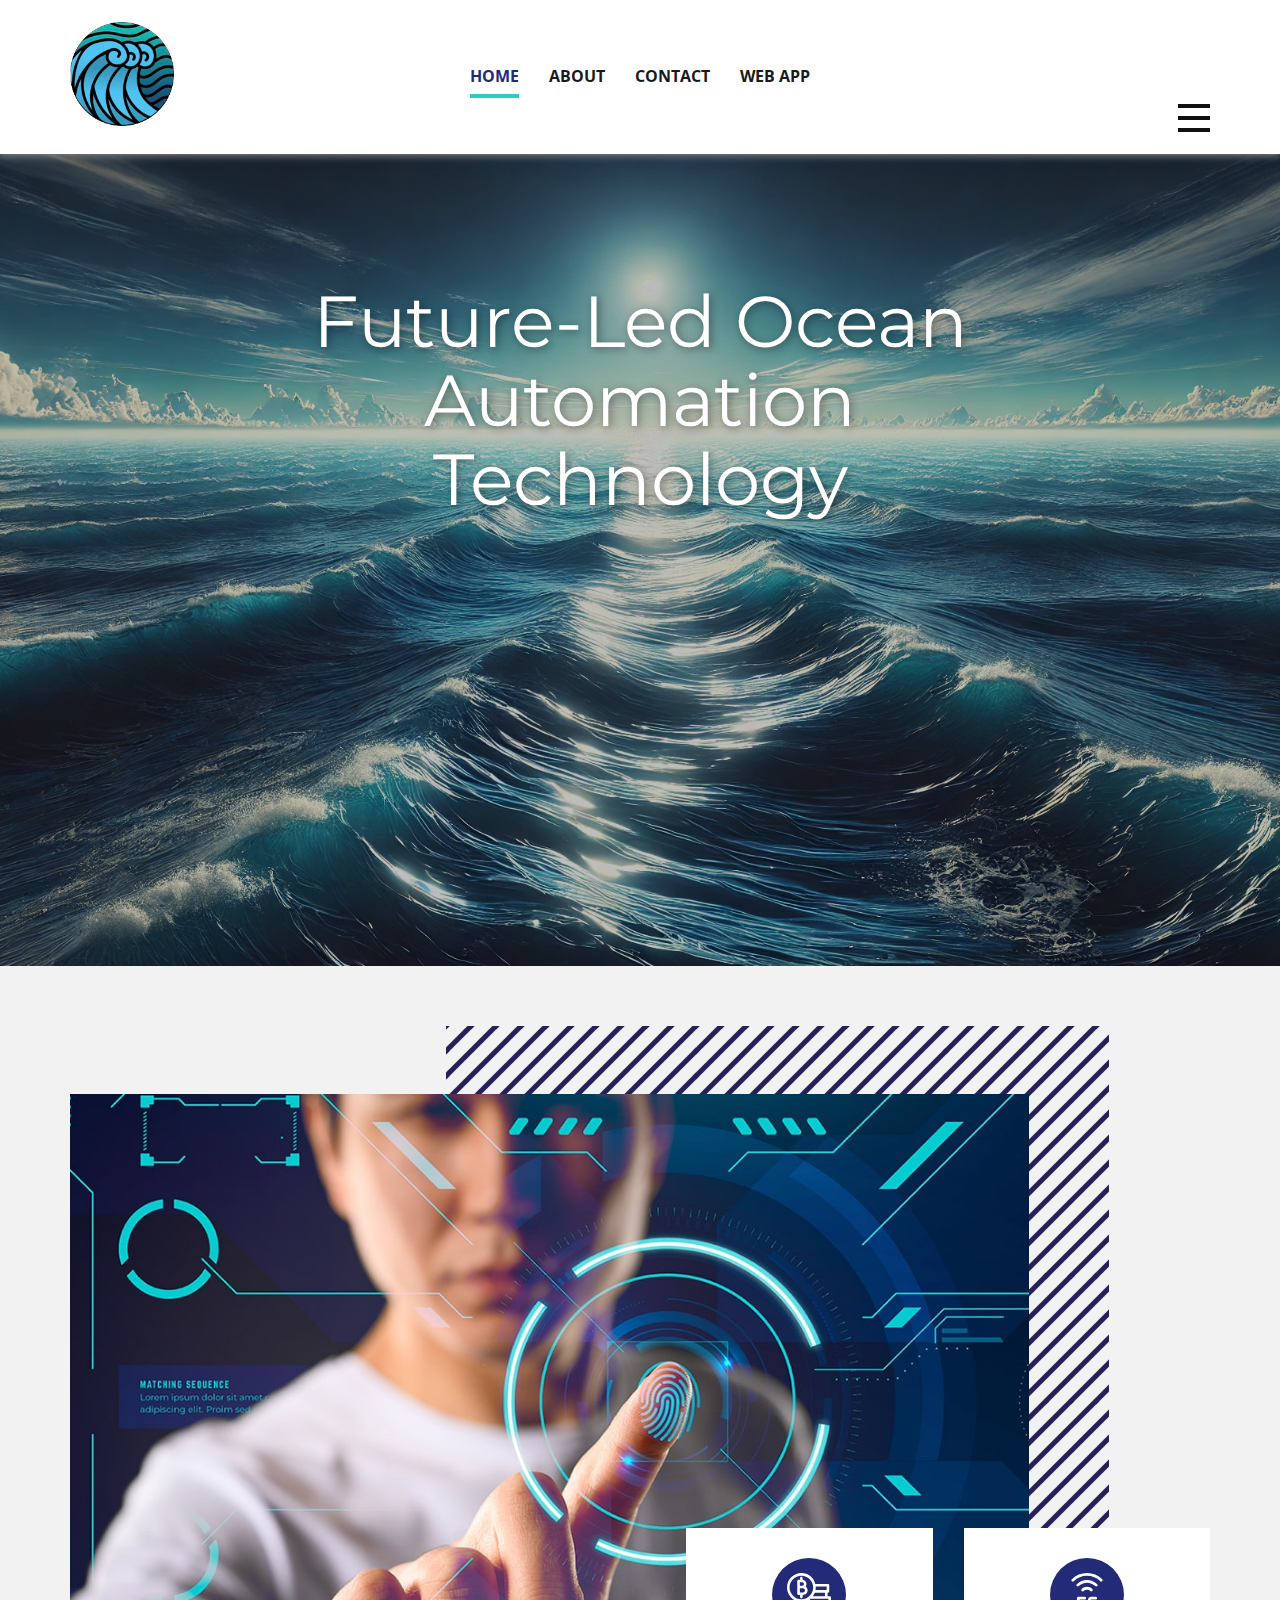
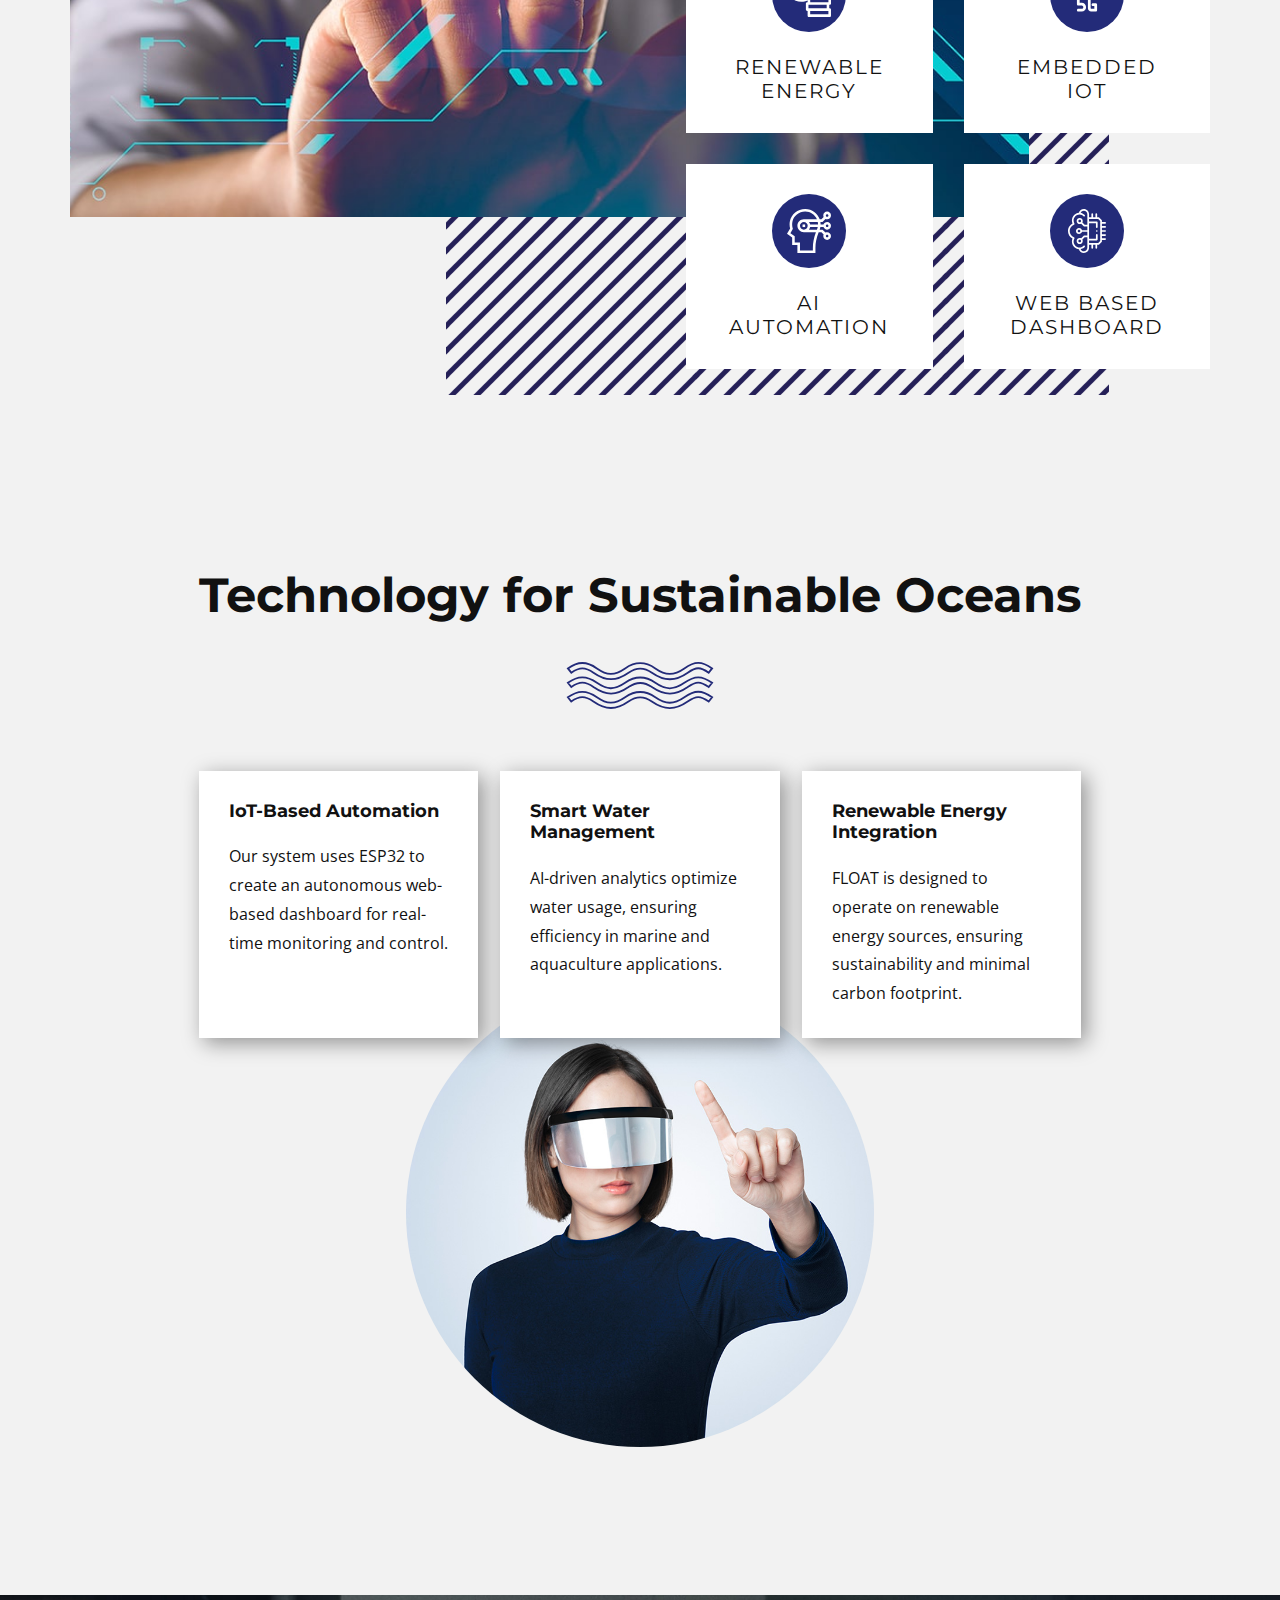
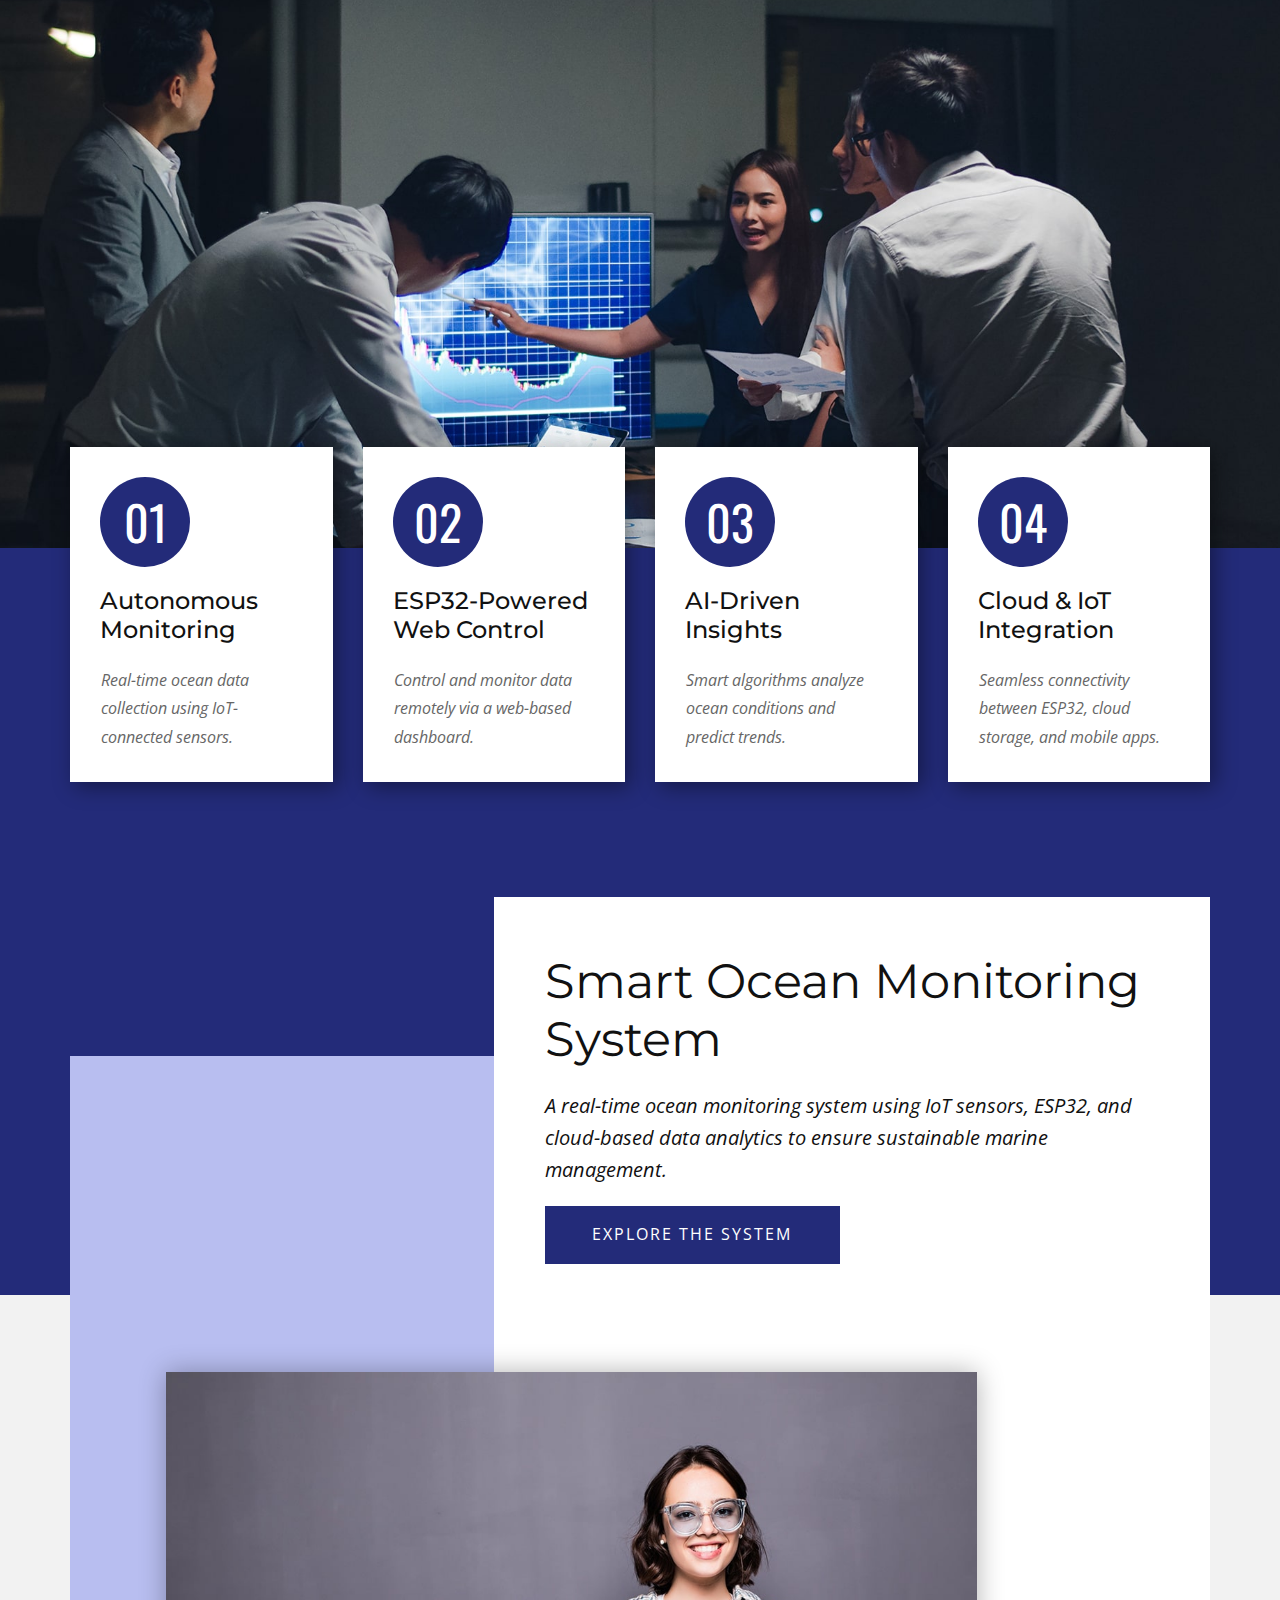
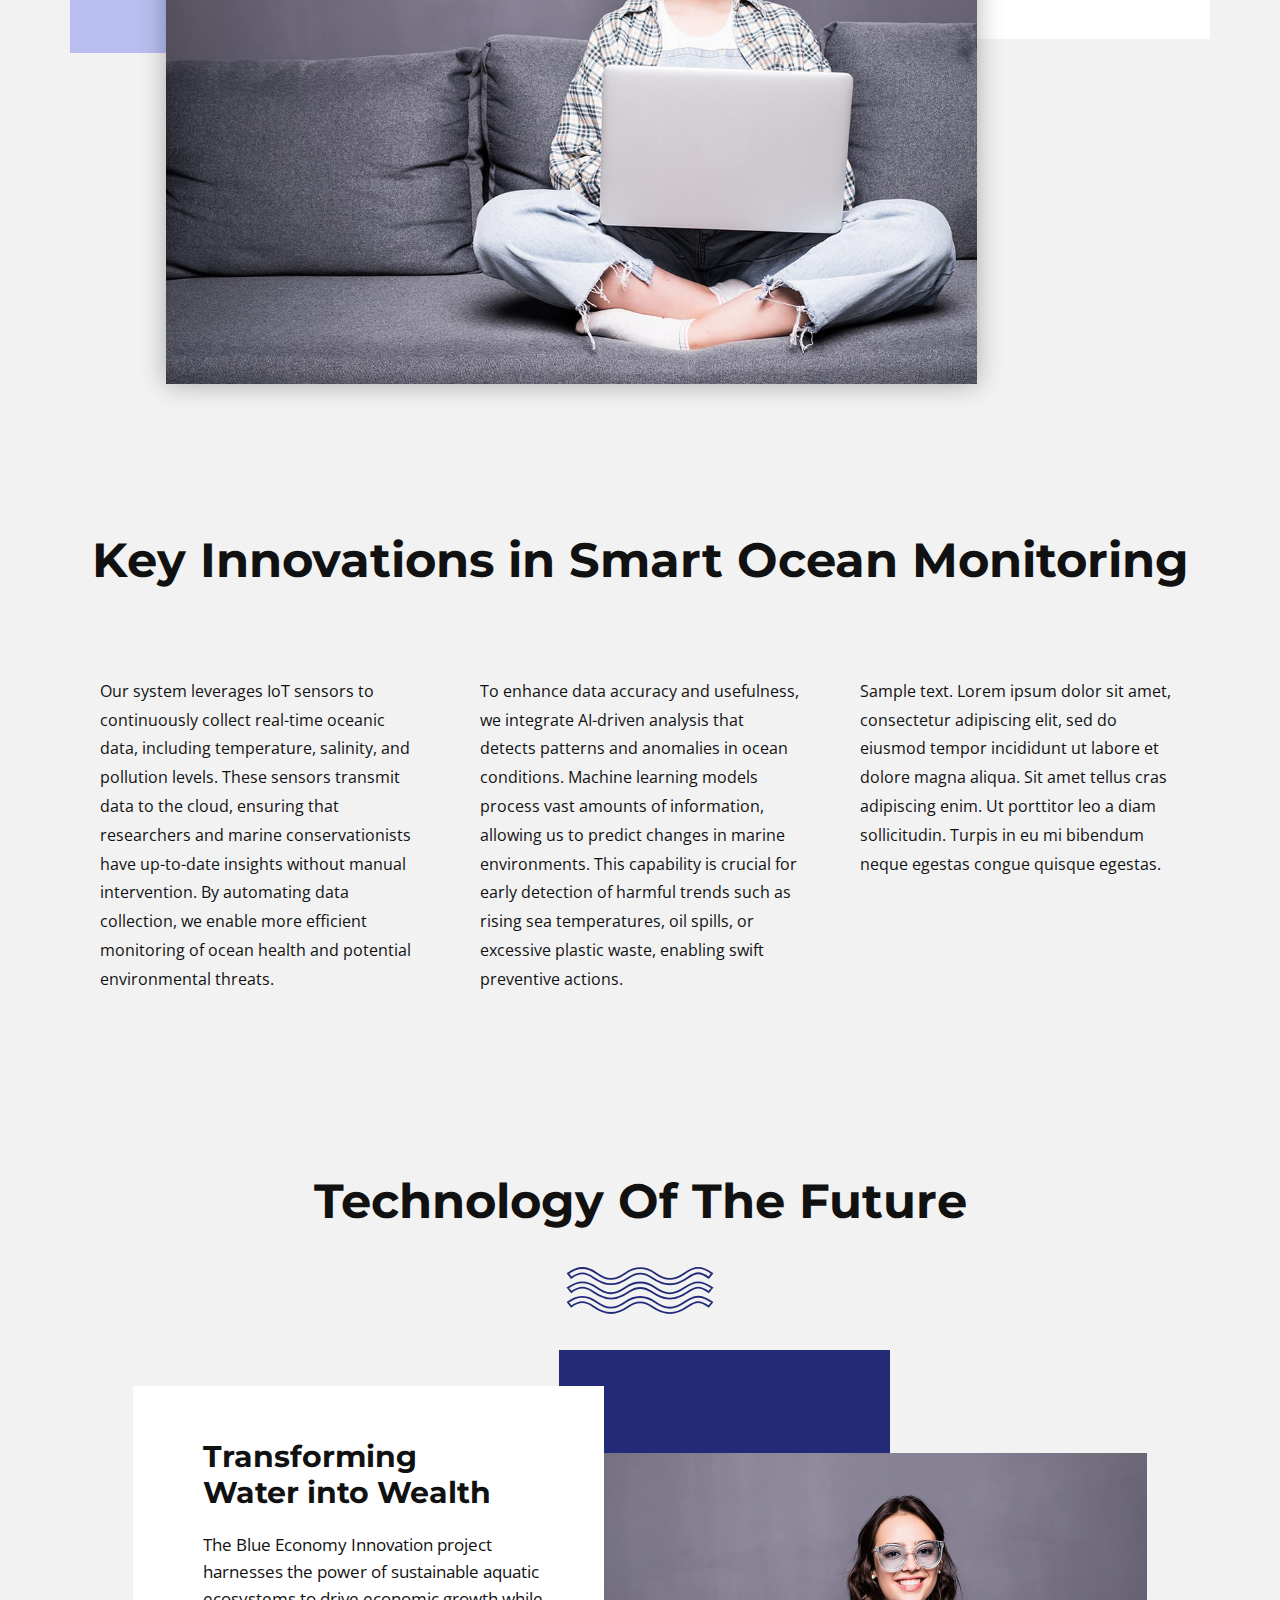
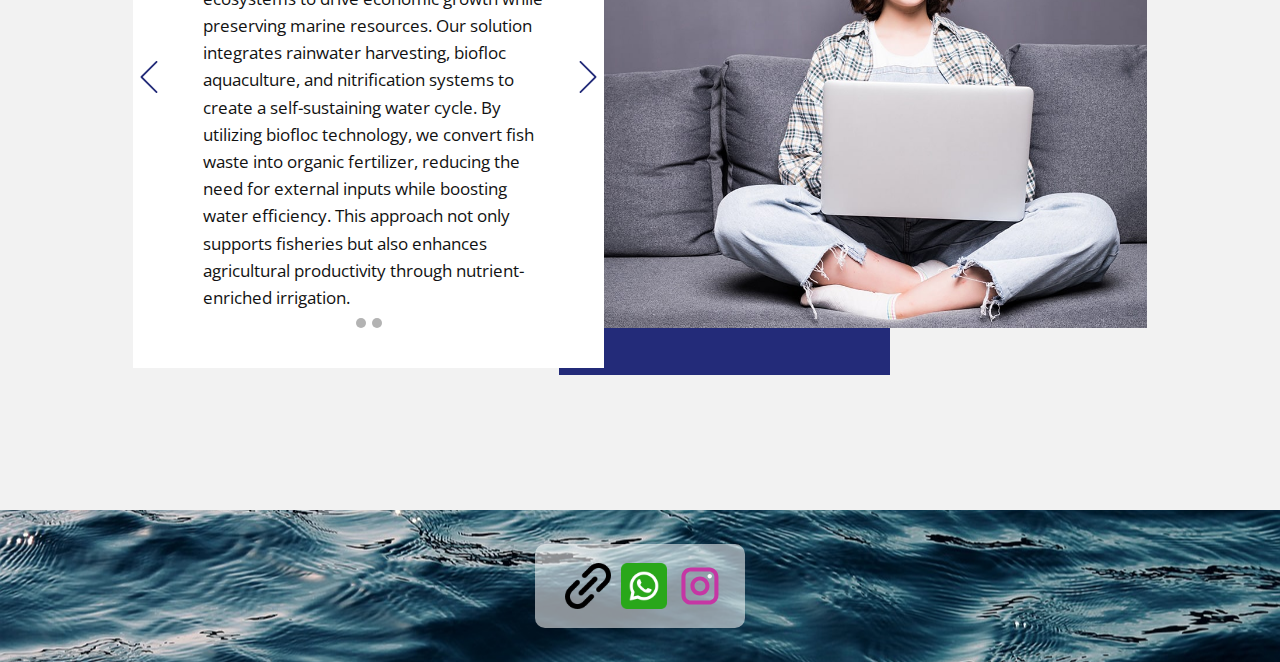
==== commit 716fe01e: "Update index.html" ====
--- a/index.html
+++ b/index.html
@@ -53,7 +53,7 @@
             <ul class="u-nav u-spacing-2 u-unstyled u-nav-1"><li class="u-nav-item"><a class="u-active-grey-5 u-button-style u-hover-grey-10 u-nav-link u-text-active-grey-90 u-text-grey-90 u-text-hover-grey-90" href="Home.html" style="padding: 10px 20px;">Home</a>
 </li><li class="u-nav-item"><a class="u-active-grey-5 u-button-style u-hover-grey-10 u-nav-link u-text-active-grey-90 u-text-grey-90 u-text-hover-grey-90" href="About.html" style="padding: 10px 20px;">About</a>
 </li><li class="u-nav-item"><a class="u-active-grey-5 u-button-style u-hover-grey-10 u-nav-link u-text-active-grey-90 u-text-grey-90 u-text-hover-grey-90" href="Contact.html" style="padding: 10px 20px;">Contact</a>
-</li><li class="u-nav-item"><a class="u-active-grey-5 u-button-style u-hover-grey-10 u-nav-link u-text-active-grey-90 u-text-grey-90 u-text-hover-grey-90" href="#" target="_blank" style="padding: 10px 20px;">Web App</a>
+</li><li class="u-nav-item"><a class="u-active-grey-5 u-button-style u-hover-grey-10 u-nav-link u-text-active-grey-90 u-text-grey-90 u-text-hover-grey-90" href="webapp.html" target="_blank" style="padding: 10px 20px;">Web App</a>
 </li></ul>
           </div>
           <div class="u-custom-menu u-nav-container-collapse">
@@ -63,7 +63,7 @@
                 <ul class="u-align-center u-nav u-popupmenu-items u-unstyled u-nav-2"><li class="u-nav-item"><a class="u-button-style u-nav-link" href="Home.html" style="padding-top: 12px; padding-bottom: 12px;">Home</a>
 </li><li class="u-nav-item"><a class="u-button-style u-nav-link" href="About.html" style="padding-top: 12px; padding-bottom: 12px;">About</a>
 </li><li class="u-nav-item"><a class="u-button-style u-nav-link" href="Contact.html" style="padding-top: 12px; padding-bottom: 12px;">Contact</a>
-</li><li class="u-nav-item"><a class="u-button-style u-nav-link" href="#" target="_blank" style="padding-top: 12px; padding-bottom: 12px;">Web App</a>
+</li><li class="u-nav-item"><a class="u-button-style u-nav-link" href="webapp.html" target="_blank" style="padding-top: 12px; padding-bottom: 12px;">Web App</a>
 </li></ul>
               </div>
             </div>
--- a/nicepage.css
+++ b/nicepage.css
@@ -12706,18 +12706,12 @@
     transform: translateY(-50%);
   }
 }
-.u-header.u-sticky {
-  position: fixed;
-  top: 0;
-}
-@supports (position: sticky) {
-  .u-header.u-sticky {
-    position: sticky;
-  }
-}
-@supports (position: -webkit-sticky) {
-  .u-header.u-sticky {
-    position: -webkit-sticky;
+
+}
+
+  }
+}
+
   }
 }
 .u-sticky {
@@ -12737,8 +12731,7 @@
   z-index: 20;
   padding-top: 0.1px;
 }
-.u-overlap .u-header.u-sticky {
-  position: fixed;
+
 }
 .u-overlap.u-overlap-transparent .u-header {
   background-color: transparent !important;
@@ -41773,4 +41766,4 @@
 
  /*begin-variables base-font-size*/ 
  html { font-size: 16px; }
- /*end-variables base-font-size*/+ /*end-variables base-font-size*/
